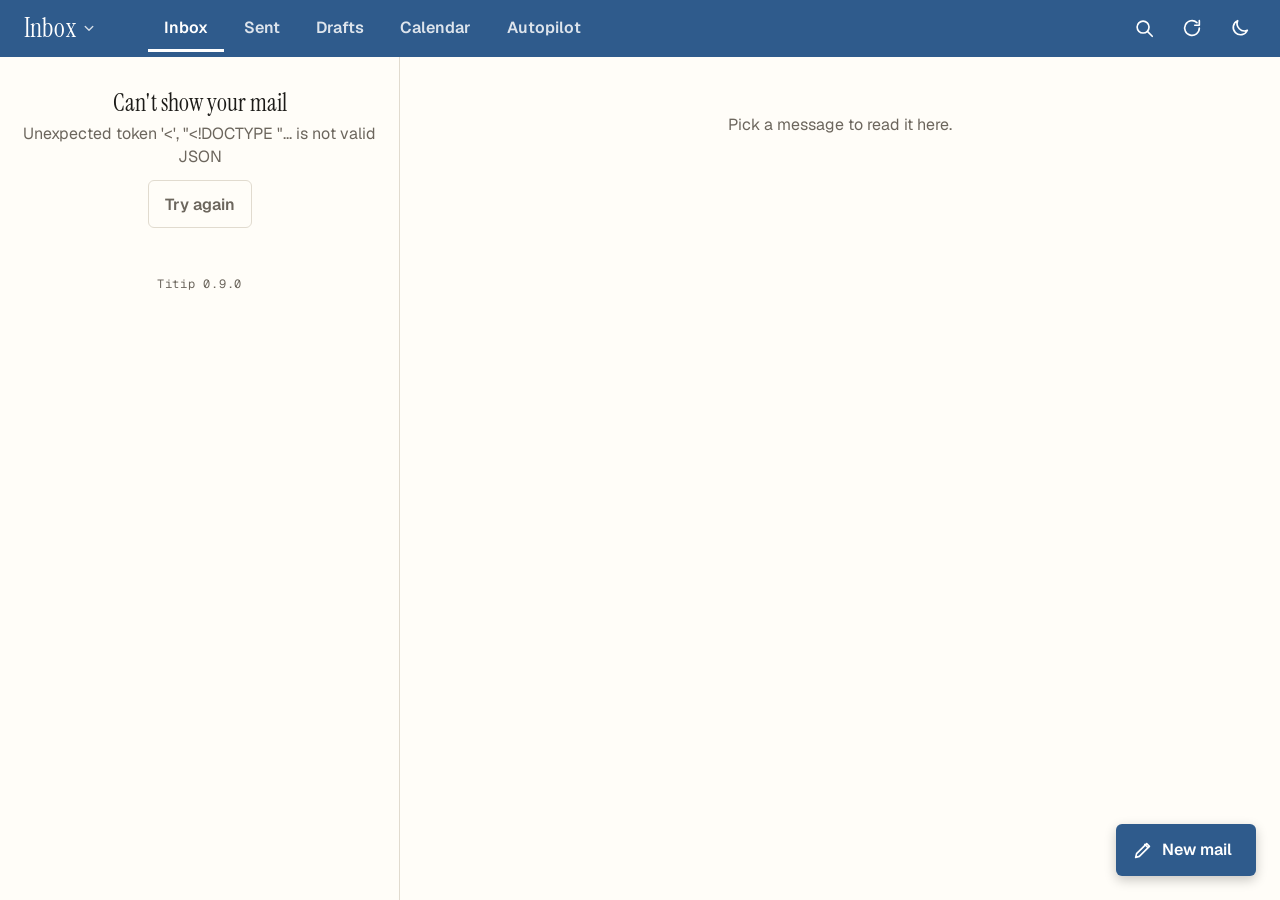
==== titip/web/index.html @ a0fd2ded "The rest of Outlook, and less at risk: own folders, move, flag, categories, read and unread, text se" ====
<!doctype html>
<html lang="en">
<head>
<meta charset="utf-8">
<meta name="viewport" content="width=device-width, initial-scale=1, viewport-fit=cover">
<title>Titip: your Outlook mail on your phone</title>
<meta name="description" content="Read, answer and write your Outlook mail from your phone. Your own PC serves it.">
<meta name="referrer" content="no-referrer">
<meta name="theme-color" content="#2f5b8c" media="(prefers-color-scheme: light)">
<meta name="theme-color" content="#201f1c" media="(prefers-color-scheme: dark)">
<meta name="apple-mobile-web-app-title" content="Titip">
<link rel="apple-touch-icon" href="icon-192.png">
<link rel="icon" href="icon.svg" type="image/svg+xml">
<link rel="manifest" href="manifest.webmanifest">
<link rel="stylesheet" href="styles.css">
</head>
<body class="mail">
<header class="bar">
  <span id="me" hidden></span>
  <h1 class="brand">
    <button type="button" id="folderPick" aria-expanded="false" aria-controls="folderMenu">
      <span id="folderName">Inbox</span><span class="sr">. Show all folders</span>
      <svg viewBox="0 0 24 24" aria-hidden="true"><path d="M7 10l5 5 5-5"/></svg>
    </button>
  </h1>
  <nav class="tabs" aria-label="Folders">
    <a href="#/inbox" data-folder="inbox">Inbox</a>
    <a href="#/sent" data-folder="sent">Sent</a>
    <a href="#/drafts" data-folder="drafts">Drafts<span class="count" id="draftCount" hidden></span></a>
    <a href="#/calendar" data-folder="calendar">Calendar</a>
    <a href="auto.html">Autopilot</a>
  </nav>
  <div class="tools">
    <button class="icon" id="searchToggle" type="button" aria-label="Search mail" aria-expanded="false" aria-controls="searchBox">
      <svg viewBox="0 0 24 24" aria-hidden="true"><circle cx="11" cy="11" r="6.5"/><path d="M16 16l5 5"/></svg>
    </button>
    <button class="icon" id="refresh" type="button" aria-label="Check for new mail">
      <svg viewBox="0 0 24 24" aria-hidden="true"><path d="M20 12a8 8 0 1 1-2.6-5.9"/><path d="M20 4v5h-5"/></svg>
    </button>
    <button class="icon" id="theme" type="button" aria-label="Switch between light and dark">
      <svg viewBox="0 0 24 24" aria-hidden="true"><path d="M20 14.5A8 8 0 0 1 9.5 4 8 8 0 1 0 20 14.5z"/></svg>
    </button>
  </div>
</header>

<nav class="folderMenu" id="folderMenu" aria-label="All folders" hidden>
  <a href="#/inbox" data-folder="inbox">Inbox</a>
  <a href="#/drafts" data-folder="drafts">Drafts</a>
  <a href="#/sent" data-folder="sent">Sent</a>
  <a href="#/outbox" data-folder="outbox">Outbox<span class="count" id="outboxCount" hidden></span></a>
  <a href="#/deleted" data-folder="deleted">Deleted</a>
  <a href="#/junk" data-folder="junk">Junk</a>
  <a href="#/calendar" data-folder="calendar">Calendar</a>
  <p class="menuNote" id="ownNote" hidden></p>
  <div id="ownFolders"></div>
</nav>

<form class="search" id="searchBox" role="search" hidden>
  <label class="sr" for="q">Search this folder by subject or person</label>
  <input id="q" type="search" placeholder="Search subject or person" autocomplete="off" enterkeyhint="search">
  <label class="tick" for="deep"><input id="deep" type="checkbox"> Also look in the text of the mail (slower)</label>
</form>

<p class="demo" id="demoNote" hidden>Demo with invented mail. Nothing is sent.</p>
<p class="demo" id="savedNote" role="status" hidden></p>
<p class="demo" id="outboxNote" hidden><span id="outboxText"></span> <a href="#/outbox">Show the Outbox</a></p>

<main class="panes">
  <section class="list" aria-label="Messages">
    <div class="state" id="state" role="status"></div>
    <ul id="rows"></ul>
    <button class="more" id="more" type="button" hidden>Show older mail</button>
    <p class="build" id="build"></p>
  </section>

  <article class="reader" id="reader" aria-live="polite">
    <p class="hint" id="readerHint">Pick a message to read it here.</p>
    <div id="letter" hidden>
      <div class="readerTop">
        <button class="back" id="back" type="button">
          <svg viewBox="0 0 24 24" aria-hidden="true"><path d="M15 5l-7 7 7 7"/></svg><span id="backLabel">Inbox</span>
        </button>
        <span class="readerDo">
          <button class="link" id="moreToggle" type="button" aria-expanded="false" aria-controls="moreMenu" hidden>More</button>
          <button class="link danger" id="remove" type="button" hidden>Delete</button>
        </span>
      </div>
      <div class="folderMenu doMenu" id="moreMenu" hidden>
        <button type="button" id="doUnread">Mark as unread</button>
        <button type="button" id="doFlag">Flag</button>
        <button type="button" id="doMove">Move to a folder</button>
        <button type="button" id="doLabel">Categories</button>
      </div>
      <h2 id="subject"></h2>
      <div class="meta">
        <span id="face"></span>
        <dl>
          <div class="sender"><dt class="sr">From</dt><dd><strong id="from"></strong> <span id="fromAddress"></span></dd></div>
          <div id="toRow"><dt id="toLabel">To:</dt><dd id="to"></dd></div>
          <div id="ccRow"><dt id="ccRowLabel">Cc:</dt><dd id="cc"></dd></div>
          <div id="bccRow" hidden><dt>Bcc:</dt><dd id="bcc"></dd></div>
          <div><dt class="sr">When</dt><dd id="when"></dd></div>
        </dl>
      </div>
      <p class="tags" id="tags" hidden></p>
      <section class="invite" id="invite" aria-label="Meeting" hidden>
        <p class="inviteWhen" id="inviteWhen"></p>
        <p class="inviteWhere" id="inviteWhere"></p>
        <p class="inviteSaid" id="inviteSaid"></p>
        <div class="answers" id="answers">
          <button type="button" data-answer="accept">Accept</button>
          <button type="button" data-answer="tentative">Tentative</button>
          <button type="button" data-answer="decline">Decline</button>
        </div>
      </section>
      <ul class="files" id="files" aria-label="Attachments"></ul>
      <div class="view" id="viewRow">
        <button class="link" id="viewToggle" type="button"></button>
      </div>
      <div class="body" id="body"></div>
      <div class="actions" id="actions">
        <button type="button" class="primary" data-mode="reply">Reply</button>
        <button type="button" data-mode="replyAll">Reply all</button>
        <button type="button" data-mode="forward">Forward</button>
      </div>
    </div>
  </article>
</main>

<button class="write" id="write" type="button">
  <svg viewBox="0 0 24 24" aria-hidden="true"><path d="M4 20l4-1 11-11-3-3L5 16z"/><path d="M14 6l3 3"/></svg>New mail
</button>

<section class="composer" id="composer" role="dialog" aria-labelledby="composeTitle" hidden>
  <form id="composeForm" novalidate>
    <div class="composeBar">
      <button type="button" class="link" id="discard">Cancel</button>
      <h2 id="composeTitle">New message</h2>
      <button type="submit" class="primary" id="send">Send</button>
    </div>
    <p class="note" id="replyNote" hidden></p>
    <p class="error" id="composeError" role="alert" hidden></p>
    <div class="field" id="toField"><label for="toInput">To</label>
      <div class="chips">
        <input id="toInput" type="text" inputmode="email" autocapitalize="off" autocomplete="off" autocorrect="off" spellcheck="false" aria-controls="people" aria-expanded="false" placeholder="Name or address" data-hint="Name or address">
      </div>
    </div>
    <div class="field" id="ccField"><label for="ccInput" id="ccLabel">Cc</label>
      <div class="chips">
        <input id="ccInput" type="text" inputmode="email" autocapitalize="off" autocomplete="off" autocorrect="off" spellcheck="false" aria-controls="people" aria-expanded="false">
      </div>
      <button type="button" class="link" id="bccToggle" aria-expanded="false" aria-controls="bccField">Bcc</button>
    </div>
    <div class="field" id="bccField" hidden><label for="bccInput">Bcc</label>
      <div class="chips">
        <input id="bccInput" type="text" inputmode="email" autocapitalize="off" autocomplete="off" autocorrect="off" spellcheck="false" aria-controls="people" aria-expanded="false">
      </div>
    </div>
    <ul class="people" id="people" aria-label="People that match" hidden></ul>
    <label class="field" id="subjectField"><span>Subject</span>
      <input id="subjectInput" type="text" maxlength="255" autocomplete="off" placeholder="Add a subject">
    </label>
    <label class="field grow"><span class="sr">Message</span>
      <textarea id="bodyInput" rows="8" placeholder="Write your message"></textarea>
    </label>
    <ul class="files attached" id="attached" aria-label="Attached files" hidden></ul>
    <input class="sr" id="fileInput" type="file" multiple tabindex="-1" aria-hidden="true">
    <div class="composeFoot">
      <button type="button" id="attach">
        <svg viewBox="0 0 24 24" aria-hidden="true"><path d="M20 11l-8.5 8.5a5 5 0 0 1-7-7L13 4a3.5 3.5 0 0 1 5 5l-8.5 8.5a2 2 0 0 1-3-3L14 7"/></svg>Attach a file
      </button>
      <button type="button" id="saveDraft">Save as draft</button>
      <button type="button" id="important" aria-pressed="false">High importance</button>
      <span class="footNote" id="footNote">Leaves from Outlook on your PC, from your own address.</span>
    </div>
  </form>
</section>

<section class="composer" id="planner" role="dialog" aria-labelledby="planTitle" hidden>
  <form id="planForm" novalidate>
    <div class="composeBar">
      <button type="button" class="link" id="planCancel">Cancel</button>
      <h2 id="planTitle">New entry</h2>
      <button type="submit" class="primary" id="planSave">Save</button>
    </div>
    <p class="note" id="planNote" hidden></p>
    <p class="error" id="planError" role="alert" hidden></p>
    <label class="field"><span>Title</span>
      <input id="planSubject" type="text" maxlength="255" autocomplete="off" placeholder="What it is">
    </label>
    <label class="field"><span>Day</span>
      <input id="planDay" type="date" required>
    </label>
    <div class="field hours2" id="planHours"><span>Time</span>
      <span class="pair">
        <label class="sr" for="planFrom">From</label><input id="planFrom" type="time" required>
        <span aria-hidden="true">to</span>
        <label class="sr" for="planTo">To</label><input id="planTo" type="time" required>
      </span>
    </div>
    <label class="tick" for="planAllDay"><input id="planAllDay" type="checkbox"> All day</label>
    <label class="field"><span>Where</span>
      <input id="planWhere" type="text" maxlength="255" autocomplete="off" placeholder="Room, address or link">
    </label>
    <div class="field" id="withField"><label for="withInput">With</label>
      <div class="chips">
        <input id="withInput" type="text" inputmode="email" autocapitalize="off" autocomplete="off" autocorrect="off" spellcheck="false" aria-controls="people" aria-expanded="false" placeholder="Nobody: an entry for yourself" data-hint="Nobody: an entry for yourself">
      </div>
    </div>
    <label class="field grow"><span class="sr">Notes</span>
      <textarea id="planNotes" rows="5" placeholder="Notes"></textarea>
    </label>
    <div class="composeFoot">
      <span class="footNote" id="planFoot">Goes into Outlook's calendar on your PC.</span>
    </div>
  </form>
</section>

<section class="picker" id="picker" role="dialog" aria-labelledby="pickerTitle" hidden>
  <div class="pickerBox">
    <div class="composeBar">
      <button type="button" class="link" id="pickerCancel">Cancel</button>
      <h2 id="pickerTitle"></h2>
      <button type="button" class="primary" id="pickerDone" hidden>Done</button>
    </div>
    <p class="note" id="pickerNote" hidden></p>
    <ul id="pickerList"></ul>
  </div>
</section>

<div class="toast" id="toast" role="status" aria-live="polite" hidden>
  <span id="toastText"></span>
  <button type="button" id="toastAction" hidden></button>
</div>

<script src="far.js"></script>
<script src="app.js"></script>
</body>
</html>
---- titip/web/styles.css ----
/* Titip: Outlook's layout in Cairn's hand. The blue bar, the round initials, the day groups, the folders
   at the thumb and the New mail button are Outlook's; the paper, the ink, the hairlines, the three typefaces
   and the one orange signal are Cairn's. Tokens first; components use only tokens. See design.md. */
@font-face { font-family: "Instrument Serif"; src: url("instrument-serif.woff2") format("woff2"); font-weight: 400; font-style: normal; font-display: swap; }
@font-face { font-family: "Geist"; src: url("geist.woff2") format("woff2"); font-weight: 100 900; font-style: normal; font-display: swap; }
@font-face { font-family: "Geist Mono"; src: url("geist-mono.woff2") format("woff2"); font-weight: 400 600; font-style: normal; font-display: swap; }
:root {
  --ground: #f4f1ea;        /* paper: day labels, the search strip, the pages of words */
  --paper: #fffdf8;         /* the list and the letter */
  --card: #fffdf8;          /* buttons, fields */
  --ink: #1b1a17;
  --ink-2: #4a463e;
  --muted: #6c665d;
  --line: #e1dbcf;
  --line-strong: #cbc3b3;
  --accent: #2f5b8c;        /* filled buttons: Outlook's blue, in Cairn's ink */
  --on-accent: #ffffff;
  --link: #2f5b8c;          /* blue text: links, the buttons made of words */
  --head: #2f5b8c;          /* the bar at the top */
  --head-line: #2f5b8c;
  --on-head: #ffffff;
  --signal: #d9481f;        /* trail orange, the one signal: unread, where you are, where you type */
  --signal-ink: #a8340f;    /* the same, dark enough to read as text */
  --signal-soft: #f8e3d9;
  --stamp: #b3261e;         /* errors, [Draft] */
  --good: #2e7566;          /* on, answered */
  --wash: #f4f1ea;          /* pressed rows */
  --pick: #dfe7f1;          /* the row that is open, the people a mail goes to */
  --toast: #1b1a17;
  --s1: 4px; --s2: 8px; --s3: 12px; --s4: 16px; --s5: 24px; --s6: 32px;
  --tap: 48px;
  --radius: 6px;
  --ui: "Geist", "Segoe UI", system-ui, -apple-system, Roboto, "Helvetica Neue", Arial, sans-serif;
  --serif: "Instrument Serif", Georgia, "Times New Roman", serif;
  --mono: "Geist Mono", ui-monospace, "SF Mono", Consolas, monospace;
  color-scheme: light;
}
:root[data-theme="dark"] {
  --ground: #151412;
  --paper: #1c1b18;
  --card: #201f1c;
  --ink: #efebe3;
  --ink-2: #c8c2b6;
  --muted: #968f83;
  --line: #2e2c28;
  --line-strong: #403d37;
  --accent: #86aee0;
  --on-accent: #151412;
  --link: #86aee0;
  --head: #201f1c;
  --head-line: #2e2c28;
  --on-head: #efebe3;
  --signal: #f0764d;
  --signal-ink: #f0764d;
  --signal-soft: #3a2118;
  --stamp: #f2867d;
  --good: #6fc2ad;
  --wash: #23221f;
  --pick: #1d2836;
  --toast: #403d37;
  color-scheme: dark;
}

* { box-sizing: border-box; }
[hidden] { display: none !important; }
html { -webkit-text-size-adjust: 100%; }
body {
  margin: 0;
  background: var(--ground);
  color: var(--ink);
  font: 16px/1.45 var(--ui);
  min-height: 100dvh;
  overflow-wrap: anywhere;
}
h1, h2, p, ul, dl, dd { margin: 0; padding: 0; }
ul { list-style: none; }
button, input, textarea { font: inherit; color: inherit; }
button { cursor: pointer; }
body.mail { background: var(--paper); }
:focus-visible { outline: 2px solid var(--signal); outline-offset: 2px; }
/* small facts in the notebook's hand: dates, counts, the names of fields */
.day, .row .time, .hours, .count, .build, .field > span, .field > label, .entry time, .choice legend, .files small { font-family: var(--mono); }
.bar :focus-visible { outline-color: var(--on-head); }
.sr { position: absolute; width: 1px; height: 1px; overflow: hidden; clip-path: inset(50%); white-space: nowrap; }

/* ---------- round initials */
.face {
  flex: none; width: 40px; height: 40px; border-radius: 50%;
  display: grid; place-items: center;
  font-size: 15px; font-weight: 600; line-height: 1; white-space: nowrap; overflow: hidden;
}
.face.c0 { background: #f8e3d9; color: #a8340f; }
.face.c1 { background: #f4e8cf; color: #8d5d11; }
.face.c2 { background: #e8ead6; color: #56631c; }
.face.c3 { background: #dcece6; color: #2c7062; }
.face.c4 { background: #dcebef; color: #236f84; }
.face.c5 { background: #dfe7f1; color: #2f5b8c; }
.face.c6 { background: #e0e6ec; color: #465769; }
.face.c7 { background: #e9e6de; color: #67665f; }
:root[data-theme="dark"] .face.c0 { background: #3a2118; color: #f0764d; }
:root[data-theme="dark"] .face.c1 { background: #33281a; color: #e2a94d; }
:root[data-theme="dark"] .face.c2 { background: #262a17; color: #bcc777; }
:root[data-theme="dark"] .face.c3 { background: #18302a; color: #6fc2ad; }
:root[data-theme="dark"] .face.c4 { background: #16292e; color: #6cc4d8; }
:root[data-theme="dark"] .face.c5 { background: #1d2836; color: #86aee0; }
:root[data-theme="dark"] .face.c6 { background: #1d252e; color: #a3b6ca; }
:root[data-theme="dark"] .face.c7 { background: #282723; color: #b0aca2; }
.face.big { width: 44px; height: 44px; font-size: 16px; }
.bar .face.me { width: 32px; height: 32px; font-size: 13px; background: var(--on-head); color: var(--head); }

/* ---------- top bar */
.bar {
  position: sticky; top: 0; z-index: 5;
  display: flex; align-items: center; gap: var(--s3);
  padding: var(--s1) var(--s2) var(--s1) var(--s4);
  padding-top: max(var(--s1), env(safe-area-inset-top));
  background: var(--head); color: var(--on-head); border-bottom: 1px solid var(--head-line);
}
.brand {
  display: flex; align-items: center; gap: var(--s2); min-height: var(--tap);
  font: 400 26px/1.1 var(--serif); letter-spacing: 0.005em; white-space: nowrap;
}
.brand img { display: block; border-radius: 6px; }
/* the folder's name opens the list of every folder */
.brand button {
  display: inline-flex; align-items: center; gap: var(--s1); min-height: var(--tap); padding: 0;
  background: none; border: 0; color: inherit; font: inherit; letter-spacing: inherit;
}
.brand button svg { width: 18px; height: 18px; opacity: 0.8; }
.brand button[aria-expanded="true"] svg { transform: rotate(180deg); }
.folderMenu {
  position: fixed; top: calc(var(--tap) + 9px + env(safe-area-inset-top)); left: var(--s2); z-index: 6;
  min-width: 232px; max-height: calc(100dvh - 140px); overflow: auto; padding: var(--s1) 0;
  background: var(--paper); border: 1px solid var(--line-strong); border-radius: var(--radius);
  box-shadow: 0 6px 16px rgb(0 0 0 / 0.16);
}
.folderMenu a {
  position: relative; display: flex; align-items: center; justify-content: space-between; gap: var(--s3);
  min-height: var(--tap); padding: 0 var(--s4); color: var(--ink); text-decoration: none;
}
.folderMenu a:hover { background: var(--wash); }
.folderMenu a[aria-current="page"] { font-weight: 600; }
.menuNote { padding: var(--s3) var(--s4) var(--s1); border-top: 1px solid var(--line); margin-top: var(--s1); color: var(--muted); font: 500 12px/1.5 var(--mono); letter-spacing: 0.06em; text-transform: uppercase; }
.ownName { min-width: 0; display: flex; flex-direction: column; overflow-wrap: anywhere; }
.ownName small { color: var(--muted); font-size: 13px; }
/* what can be done with the message that is open: the same kind of list, at the other edge */
.doMenu { position: absolute; top: auto; left: auto; right: var(--s4); margin-top: calc(-1 * var(--s1)); }
.doMenu button {
  display: flex; align-items: center; width: 100%; min-height: var(--tap); padding: 0 var(--s4);
  background: none; border: 0; text-align: left;
}
.doMenu button:hover { background: var(--wash); }
.tick { display: flex; align-items: center; gap: var(--s2); min-height: 44px; color: var(--ink-2); font-size: 14px; }
.tick input { flex: none; width: 20px; height: 20px; margin: 0; accent-color: var(--accent); }
.folderMenu a[aria-current="page"]::before { content: ""; position: absolute; left: 0; top: 10px; bottom: 10px; width: 3px; background: var(--signal); }
.tools { margin-left: auto; display: flex; }
.icon {
  width: var(--tap); height: var(--tap);
  display: grid; place-items: center;
  background: none; border: 0; border-radius: 50%; color: inherit;
}
.icon:hover, .icon[aria-expanded="true"] { background: rgb(255 255 255 / 0.16); }
svg { width: 22px; height: 22px; fill: none; stroke: currentColor; stroke-width: 1.8; stroke-linecap: round; stroke-linejoin: round; }
.icon.busy svg { animation: turn 0.9s linear infinite; }
@keyframes turn { to { transform: rotate(360deg); } }

.tabs { display: flex; gap: var(--s1); }
.tabs a {
  position: relative;
  min-height: var(--tap); padding: 0 var(--s4);
  display: inline-flex; align-items: center; gap: var(--s2);
  color: var(--muted); text-decoration: none; font-weight: 600;
}
.tabs a::before {
  content: ""; flex: none; width: 24px; height: 24px; background: currentColor;
  -webkit-mask: var(--glyph) center / contain no-repeat; mask: var(--glyph) center / contain no-repeat;
}
.tabs a[data-folder="inbox"] { --glyph: url("data:image/svg+xml,%3Csvg xmlns='http://www.w3.org/2000/svg' viewBox='0 0 24 24' fill='none' stroke='black' stroke-width='1.8' stroke-linecap='round' stroke-linejoin='round'%3E%3Cpath d='M3 13l3-8h12l3 8v6H3z'/%3E%3Cpath d='M3 13h5l1 3h6l1-3h5'/%3E%3C/svg%3E"); }
.tabs a[data-folder="sent"] { --glyph: url("data:image/svg+xml,%3Csvg xmlns='http://www.w3.org/2000/svg' viewBox='0 0 24 24' fill='none' stroke='black' stroke-width='1.8' stroke-linecap='round' stroke-linejoin='round'%3E%3Cpath d='M21 3L3 10.5l7 2.5 2.5 7z'/%3E%3Cpath d='M10 13L21 3'/%3E%3C/svg%3E"); }
.tabs a[data-folder="drafts"] { --glyph: url("data:image/svg+xml,%3Csvg xmlns='http://www.w3.org/2000/svg' viewBox='0 0 24 24' fill='none' stroke='black' stroke-width='1.8' stroke-linecap='round' stroke-linejoin='round'%3E%3Cpath d='M4 20l4-1 11-11-3-3L5 16z'/%3E%3Cpath d='M14 6l3 3'/%3E%3C/svg%3E"); }
.tabs a[data-folder="calendar"] { --glyph: url("data:image/svg+xml,%3Csvg xmlns='http://www.w3.org/2000/svg' viewBox='0 0 24 24' fill='none' stroke='black' stroke-width='1.8' stroke-linecap='round' stroke-linejoin='round'%3E%3Cpath d='M4 6h16v14H4z'/%3E%3Cpath d='M4 10h16M8 3v4M16 3v4'/%3E%3C/svg%3E"); }
.tabs a[href="auto.html"] { --glyph: url("data:image/svg+xml,%3Csvg xmlns='http://www.w3.org/2000/svg' viewBox='0 0 24 24' fill='none' stroke='black' stroke-width='1.8' stroke-linecap='round' stroke-linejoin='round'%3E%3Cpath d='M13 3L5 13h6l-1 8 8-10h-6z'/%3E%3C/svg%3E"); }
.tabs a[href="./"] { --glyph: url("data:image/svg+xml,%3Csvg xmlns='http://www.w3.org/2000/svg' viewBox='0 0 24 24' fill='none' stroke='black' stroke-width='1.8' stroke-linecap='round' stroke-linejoin='round'%3E%3Cpath d='M3 6h18v12H3z'/%3E%3Cpath d='M3 7l9 7 9-7'/%3E%3C/svg%3E"); }
.tabs a[aria-current="page"] { color: var(--ink); }
.count {
  min-width: 20px; padding: 0 5px; border-radius: 4px;
  background: var(--signal-soft); color: var(--signal-ink); font-size: 12px; font-weight: 600; line-height: 18px; text-align: center;
}

.search { padding: var(--s2) var(--s4); border-bottom: 1px solid var(--line); background: var(--ground); }
.search input[type="search"] {
  width: 100%; min-height: var(--tap); padding: var(--s2) var(--s3);
  background: var(--paper); border: 1px solid var(--line-strong); border-radius: var(--radius);
}
.search input::placeholder, .field input::placeholder, .field textarea::placeholder { color: var(--muted); opacity: 1; }
.demo {
  padding: var(--s2) var(--s4); font-size: 13px; color: var(--ink-2);
  background: var(--ground); border-bottom: 1px solid var(--line);
}
.demo a { color: var(--link); font-weight: 600; white-space: nowrap; }
#outboxNote { display: flex; align-items: center; justify-content: space-between; gap: var(--s3); padding-top: 0; padding-bottom: 0; }
#outboxNote a { flex: none; display: inline-flex; align-items: center; min-height: 44px; }

/* ---------- list */
.panes { display: block; }
.state { padding: var(--s6) var(--s4); color: var(--muted); text-align: center; }
.state:empty { display: none; }
.state strong { display: block; color: var(--ink); font: 400 24px/1.2 var(--serif); margin-bottom: var(--s1); }
.state button, .more, .composeFoot button, .actions button {
  min-height: var(--tap); padding: 0 var(--s4);
  background: var(--card); border: 1px solid var(--line); border-radius: var(--radius); font-weight: 600;
}
.state button { margin-top: var(--s3); }
.more { display: block; margin: var(--s4) auto var(--s6); color: var(--link); }
.build { margin: var(--s4) 0 var(--s6); color: var(--muted); font-size: 12px; letter-spacing: 0.06em; text-align: center; }

.day {
  padding: var(--s3) var(--s4) 6px; background: var(--ground); border-bottom: 1px solid var(--line);
  color: var(--muted); font-size: 12px; font-weight: 500; letter-spacing: 0.06em; text-transform: uppercase;
}
.row {
  position: relative;
  display: grid; grid-template-columns: 40px minmax(0, 1fr) auto; column-gap: var(--s3);
  width: 100%; padding: 10px var(--s4);
  text-align: left; background: none; border: 0; border-bottom: 1px solid var(--line);
}
.row:hover { background: var(--wash); }
.row[aria-current="true"] { background: var(--pick); }
.row[aria-current="true"] .preview, .row[aria-current="true"] .time { color: var(--ink-2); }
.row .face { grid-row: 1 / span 3; align-self: start; margin-top: 2px; }
.row .who { white-space: nowrap; overflow: hidden; text-overflow: ellipsis; }
.row .tagDraft { color: var(--stamp); }
.row .time { color: var(--muted); font-size: 12px; line-height: 23px; letter-spacing: 0.02em; white-space: nowrap; font-variant-numeric: tabular-nums; }
.row .subject { grid-column: 2 / span 2; font-size: 15px; white-space: nowrap; overflow: hidden; text-overflow: ellipsis; }
.row .preview {
  grid-column: 2 / span 2; color: var(--muted); font-size: 14px;
  display: -webkit-box; -webkit-line-clamp: 2; -webkit-box-orient: vertical; overflow: hidden;
}
.row .clip { width: 14px; height: 14px; margin-right: 4px; vertical-align: -2px; }
.row .flag { color: var(--signal-ink); }
.row .bang { color: var(--stamp); font-weight: 700; }
/* unread, where Outlook marks it, in the one signal colour: an orange edge, a bold name and subject, an orange time */
.row.unread::before { content: ""; position: absolute; left: 0; top: 0; bottom: 0; width: 3px; background: var(--signal); }
.row.unread .who { font-weight: 700; }
.row.unread .subject { font-weight: 600; }
.row.unread .time, .row[aria-current="true"].unread .time { color: var(--signal-ink); font-weight: 500; }
/* the calendar: the hours where a mail has its sender's initials, the answer where it has its time */
.row.event { grid-template-columns: 64px minmax(0, 1fr) auto; }
.hours { grid-row: 1 / span 2; display: flex; flex-direction: column; font-size: 12px; line-height: 23px; letter-spacing: 0.02em; white-space: nowrap; font-variant-numeric: tabular-nums; }
.hours .until { color: var(--muted); line-height: 20px; }
.row.event .who { white-space: normal; display: -webkit-box; -webkit-line-clamp: 2; -webkit-box-orient: vertical; overflow: hidden; }
.row.event .preview { -webkit-line-clamp: 1; }
.row.event.off .who { color: var(--muted); text-decoration: line-through; }
.skeleton { padding: var(--s3) var(--s4); border-bottom: 1px solid var(--line); }
.skeleton i { display: block; height: 12px; margin: 6px 0; border-radius: 6px; background: var(--wash); }
.skeleton i:first-child { width: 38%; } .skeleton i:nth-child(2) { width: 72%; } .skeleton i:last-child { width: 90%; }

/* ---------- reader */
.reader { display: none; padding: var(--s1) var(--s4) calc(var(--tap) + var(--s6)); background: var(--paper); }
.hint, .wait { color: var(--muted); padding: var(--s6) 0; text-align: center; }
.peek { padding-top: var(--s4); overflow-wrap: anywhere; }
.peek + .wait { padding-top: var(--s4); }
#letter.opening .meta, #letter.opening .files, #letter.opening .view, #letter.opening .actions,
#letter.opening .invite, #letter.opening #remove { display: none; }
.back, .link {
  min-height: var(--tap); padding: 0 var(--s2) 0 0;
  display: inline-flex; align-items: center; gap: var(--s1);
  background: none; border: 0; color: var(--link); font-weight: 600;
}
.readerTop { display: flex; align-items: center; justify-content: space-between; gap: var(--s3); min-height: var(--tap); }
.readerDo { margin-left: auto; display: flex; gap: var(--s4); }
.readerDo .link { padding: 0; }
.link.danger { color: var(--stamp); }
.reader { position: relative; }
.tags { padding: var(--s2) 0; border-bottom: 1px solid var(--line); color: var(--ink-2); font: 500 12px/1.6 var(--mono); letter-spacing: 0.02em; }
.reader h2 { font: 400 28px/1.15 var(--serif); margin: var(--s1) 0 var(--s3); }
/* a meeting: when, where, what you answered, and the three answers */
.invite { padding: var(--s3) 0; border-bottom: 1px solid var(--line); }
.inviteWhen { font-weight: 600; }
.inviteWhere, .inviteSaid { color: var(--muted); font-size: 14px; }
.answers { display: flex; gap: var(--s2); margin-top: var(--s3); }
.answers button {
  flex: 1 1 0; min-width: 0; min-height: var(--tap); padding: 0 var(--s2);
  background: var(--card); border: 1px solid var(--line); border-radius: var(--radius); font-weight: 600;
}
.answers button[aria-pressed="true"] { background: var(--pick); border-color: var(--line-strong); }
#when { font: 12px/1.6 var(--mono); letter-spacing: 0.02em; }
.meta {
  display: grid; grid-template-columns: 44px minmax(0, 1fr); column-gap: var(--s3); align-items: start;
  padding-bottom: var(--s3); border-bottom: 1px solid var(--line); font-size: 14px;
}
.meta dl div { display: flex; gap: 6px; }
.meta dt { flex: none; color: var(--muted); }
.meta dd { min-width: 0; color: var(--muted); }
.meta .sender dd { color: var(--ink); font-size: 16px; }
.meta .sender span { color: var(--muted); font-size: 13px; }
.files { display: flex; flex-wrap: wrap; gap: var(--s2); margin-top: var(--s3); }
.files a {
  min-height: var(--tap); padding: 0 var(--s3); max-width: 100%;
  display: inline-flex; align-items: center; gap: var(--s2);
  background: var(--card); border: 1px solid var(--line); border-radius: var(--radius);
  color: var(--ink); text-decoration: none; font-size: 14px;
}
.files small { color: var(--muted); font-size: 13px; white-space: nowrap; }
/* files that go along with a mail being written: a tap takes one out */
.attached { margin: 0 0 var(--s2); }
.attached li { max-width: 100%; }
.fileChip {
  min-height: 44px; padding: 0 var(--s3); max-width: 100%;
  display: inline-flex; align-items: center; gap: var(--s2);
  background: var(--card); border: 1px solid var(--line); border-radius: var(--radius); font-size: 14px;
}
.fileChip .clip { flex: none; width: 16px; height: 16px; color: var(--muted); }
.fileName { min-width: 0; white-space: nowrap; overflow: hidden; text-overflow: ellipsis; }
.view { display: flex; justify-content: flex-end; }
.view .link { font-size: 14px; }
.body { margin-top: var(--s2); }
.body pre {
  margin: 0; white-space: pre-wrap; font: 16px/1.5 var(--ui); max-width: 72ch;
}
.body iframe { display: block; width: 100%; min-height: 200px; border: 1px solid var(--line); border-radius: var(--radius); background: #fff; }
.actions {
  position: fixed; left: 0; right: 0; bottom: 0; z-index: 4;
  display: flex; gap: var(--s2); padding: var(--s2) var(--s4);
  padding-bottom: max(var(--s2), env(safe-area-inset-bottom));
  background: var(--paper); border-top: 1px solid var(--line);
}
.actions button { flex: 1; padding: 0 var(--s2); display: inline-flex; align-items: center; justify-content: center; gap: 6px; }
.actions button[data-mode]::before {
  content: ""; flex: none; width: 18px; height: 18px; background: currentColor;
  -webkit-mask: var(--glyph) center / contain no-repeat; mask: var(--glyph) center / contain no-repeat;
}
.actions button[data-mode="reply"] { --glyph: url("data:image/svg+xml,%3Csvg xmlns='http://www.w3.org/2000/svg' viewBox='0 0 24 24' fill='none' stroke='black' stroke-width='1.8' stroke-linecap='round' stroke-linejoin='round'%3E%3Cpath d='M9 6l-5 5 5 5'/%3E%3Cpath d='M4 11h9a7 7 0 0 1 7 7'/%3E%3C/svg%3E"); }
.actions button[data-mode="replyAll"] { --glyph: url("data:image/svg+xml,%3Csvg xmlns='http://www.w3.org/2000/svg' viewBox='0 0 24 24' fill='none' stroke='black' stroke-width='1.8' stroke-linecap='round' stroke-linejoin='round'%3E%3Cpath d='M7 6l-5 5 5 5'/%3E%3Cpath d='M12 6l-5 5 5 5'/%3E%3Cpath d='M7 11h7a7 7 0 0 1 7 7'/%3E%3C/svg%3E"); }
.actions button[data-mode="forward"] { --glyph: url("data:image/svg+xml,%3Csvg xmlns='http://www.w3.org/2000/svg' viewBox='0 0 24 24' fill='none' stroke='black' stroke-width='1.8' stroke-linecap='round' stroke-linejoin='round'%3E%3Cpath d='M15 6l5 5-5 5'/%3E%3Cpath d='M20 11h-9a7 7 0 0 0-7 7'/%3E%3C/svg%3E"); }
.actions button[data-mode="draft"] { --glyph: url("data:image/svg+xml,%3Csvg xmlns='http://www.w3.org/2000/svg' viewBox='0 0 24 24' fill='none' stroke='black' stroke-width='1.8' stroke-linecap='round' stroke-linejoin='round'%3E%3Cpath d='M4 20l4-1 11-11-3-3L5 16z'/%3E%3Cpath d='M14 6l3 3'/%3E%3C/svg%3E"); }
.primary, .actions .primary { background: var(--accent); border-color: var(--accent); color: var(--on-accent); }
button:disabled { opacity: 0.55; cursor: default; }

/* ---------- new mail button + composer */
.write {
  position: fixed; right: var(--s4); bottom: calc(var(--tap) + var(--s5) + env(safe-area-inset-bottom)); z-index: 4;
  min-height: 52px; padding: 0 var(--s5) 0 var(--s4);
  display: inline-flex; align-items: center; gap: var(--s2);
  background: var(--accent); color: var(--on-accent); border: 0; border-radius: var(--radius); font-weight: 600;
  box-shadow: 0 4px 12px rgb(0 0 0 / 0.22);
}
.composer {
  position: fixed; inset: 0; z-index: 10; background: var(--paper);
  display: flex; flex-direction: column; overflow: auto;
  padding-top: env(safe-area-inset-top);
}
.stripe { flex: none; height: 6px; background: var(--head); }
.composer form { flex: 1; display: flex; flex-direction: column; padding: var(--s1) var(--s4) var(--s4); }
.composeBar { display: flex; align-items: center; gap: var(--s3); padding-bottom: var(--s1); border-bottom: 1px solid var(--line); }
.composeBar h2 { flex: 1; font: 400 22px/1.2 var(--serif); text-align: center; }
.composeBar .primary { min-height: 44px; padding: 0 var(--s5); border: 0; border-radius: var(--radius); font-weight: 600; }
.field { display: grid; grid-template-columns: 64px minmax(0, 1fr); align-items: center; border-bottom: 1px solid var(--line); }
.field > span, .field > label { color: var(--muted); font-size: 12px; font-weight: 500; letter-spacing: 0.06em; text-transform: uppercase; }
.field input, .field textarea {
  width: 100%; min-height: var(--tap); padding: var(--s2) 0;
  background: none; border: 0; border-radius: 0;
}
.field input:focus-visible, .field textarea:focus-visible { outline: none; }   /* the line under the field turns orange instead */
.field:focus-within { border-bottom-color: var(--signal); box-shadow: 0 1px 0 var(--signal); }
.field.grow { flex: 1; grid-template-columns: minmax(0, 1fr); align-items: stretch; border-bottom: 0; box-shadow: none; }
.field textarea { height: 100%; min-height: 180px; resize: none; padding-top: var(--s3); font: 16px/1.5 var(--ui); }
.note, .composer .error { padding: var(--s2) 0; }
.note { font-size: 14px; color: var(--muted); }
.error { font-size: 14px; color: var(--stamp); font-weight: 600; }
#ccField { grid-template-columns: 64px minmax(0, 1fr) auto; }
#bccToggle { min-height: 44px; padding: 0 0 0 var(--s3); font-size: 14px; }
.composeFoot { display: flex; align-items: center; gap: var(--s2) var(--s3); flex-wrap: wrap; padding-top: var(--s2); }
.composeFoot button { display: inline-flex; align-items: center; gap: 6px; }
.composeFoot button svg { width: 18px; height: 18px; }
.composeFoot button[aria-pressed="true"] { background: var(--pick); border-color: var(--line-strong); color: var(--stamp); }
/* a calendar entry is written on the same sheet as a mail */
.hours2 .pair { display: flex; align-items: center; gap: var(--s3); color: var(--muted); }
.hours2 .pair input { width: auto; flex: 0 1 auto; }
.field input[type="date"], .field input[type="time"] { font-variant-numeric: tabular-nums; }
#planner .tick { border-bottom: 1px solid var(--line); }
/* a list to pick from: folders to move a mail to, categories to tick */
.picker { position: fixed; inset: 0; z-index: 12; display: flex; align-items: flex-end; justify-content: center; background: rgb(0 0 0 / 0.32); }
.pickerBox {
  width: 100%; max-width: 520px; max-height: 80dvh; overflow: auto; padding: var(--s1) var(--s4) max(var(--s4), env(safe-area-inset-bottom));
  background: var(--paper); border-radius: var(--radius) var(--radius) 0 0; box-shadow: 0 -6px 20px rgb(0 0 0 / 0.2);
}
.pickOne {
  display: flex; align-items: center; justify-content: space-between; gap: var(--s3); width: 100%; min-height: 52px; padding: 6px 0;
  background: none; border: 0; border-bottom: 1px solid var(--line); text-align: left;
}
.tickBox { flex: none; width: 22px; height: 22px; border: 1.5px solid var(--line-strong); border-radius: 4px; }
.pickOne[aria-checked="true"] .tickBox { background: var(--accent); border-color: var(--accent); box-shadow: inset 0 0 0 3px var(--paper); }
.footNote { color: var(--muted); font-size: 13px; }

/* ---------- the people a mail goes to: one rounded name each, the way Outlook shows them */
.chips { display: flex; flex-wrap: wrap; align-items: center; column-gap: 6px; min-width: 0; cursor: text; }
.chips input { flex: 1 1 96px; width: auto; min-width: 96px; }
/* not being typed in: the empty box must not take a line of its own under the names */
.field:not(:focus-within) .chip ~ input { flex-basis: 24px; min-width: 24px; }
.chip {
  position: relative; display: inline-flex; align-items: center; gap: 6px; max-width: 100%;
  min-height: 32px; margin: 6px 0; padding: 0 10px 0 12px;
  background: var(--pick); color: var(--ink); border: 0; border-radius: var(--radius); font-size: 14px;
}
.chip::before { content: ""; position: absolute; inset: -6px 0; }   /* 44 px to tap, 32 px to look at */
.chip.asName { background: var(--ground); box-shadow: inset 0 0 0 1px var(--line-strong); }   /* typed, not picked: Outlook looks the name up when it sends */
.chipName { white-space: nowrap; overflow: hidden; text-overflow: ellipsis; }
.chipX { color: var(--muted); font-size: 16px; line-height: 1; }

/* ---------- names that match what is typed in To or Cc */
.peopleNote { padding: var(--s2) var(--s4) var(--s1); color: var(--muted); font-size: 13px; }
.people { margin: 0 calc(-1 * var(--s4)); background: var(--paper); border-bottom: 1px solid var(--line); box-shadow: 0 6px 12px rgb(0 0 0 / 0.08); }
.person {
  display: grid; grid-template-columns: 36px minmax(0, 1fr); column-gap: var(--s3); align-items: center;
  width: 100%; min-height: 56px; padding: 6px var(--s4);
  text-align: left; background: none; border: 0;
}
.person .face { grid-row: 1 / span 2; width: 36px; height: 36px; font-size: 13px; }
.personName { align-self: end; font-size: 15px; font-weight: 600; white-space: nowrap; overflow: hidden; text-overflow: ellipsis; }
.personAddress { align-self: start; color: var(--muted); font-size: 13px; white-space: nowrap; overflow: hidden; text-overflow: ellipsis; }
.person.on, .person:hover { background: var(--pick); }

/* ---------- toast */
.toast {
  position: fixed; left: var(--s4); right: var(--s4); bottom: calc(var(--tap) + var(--s5) + 52px + var(--s3) + env(safe-area-inset-bottom)); z-index: 20;
  display: flex; align-items: center; justify-content: space-between; gap: var(--s3);
  min-height: 52px; padding: var(--s1) var(--s2) var(--s1) var(--s4);
  background: var(--toast); color: #fffdf8; border-radius: var(--radius);
  box-shadow: 0 4px 12px rgb(0 0 0 / 0.22);
}
.toast button { min-height: 44px; padding: 0 var(--s4); background: none; border: 0; color: #86aee0; font-weight: 700; }

/* ---------- phone: folders at the thumb with their pictures, one pane at a time */
@media (max-width: 859px) {
  .tabs {
    position: fixed; left: 0; right: 0; bottom: 0; z-index: 3;
    justify-content: space-around; gap: 0;
    background: var(--paper); border-top: 1px solid var(--line);
    padding-bottom: env(safe-area-inset-bottom);
  }
  .tabs a {
    flex: 1 1 0; min-width: 0; padding: 0 2px; gap: 2px; white-space: nowrap;  /* five names on one line each, down to 320 px */
    flex-direction: column; justify-content: center; min-height: 56px; font-size: 12px; font-weight: 500;
  }
  /* where you are: ink instead of grey, and a short orange mark on the edge */
  .tabs a[aria-current="page"] { font-weight: 600; }
  .tabs a[aria-current="page"]::after { content: ""; position: absolute; top: -1px; left: 50%; width: 32px; height: 2px; margin-left: -16px; background: var(--signal); }
  .tabs .count { position: absolute; top: 4px; left: calc(50% + 6px); }
  .list { padding-bottom: calc(56px + 76px); }
  body.reading .list, body.reading .tabs, body.reading .write, body.reading .search, body.reading .demo { display: none; }
  body.reading .reader { display: block; }
  body.reading .hint { display: none; }
  body.reading .toast, body.composing .toast { bottom: calc(var(--tap) + var(--s5) + env(safe-area-inset-bottom)); }
}
@media (max-width: 359px) { .actions button[data-mode]::before { display: none; } }

/* ---------- wide screens: folders in the blue bar, list and message side by side */
@media (min-width: 860px) {
  .bar { padding-left: var(--s5); padding-right: var(--s4); }
  .brand { min-width: 96px; }
  .folderMenu { left: var(--s5); }
  .doMenu { left: auto; right: var(--s6); }
  .picker { align-items: center; }
  .pickerBox { border-radius: var(--radius); }
  .readerTop { min-height: 0; }
  .tabs { margin-left: var(--s4); }
  .tabs a { color: var(--on-head); opacity: 0.84; border-bottom: 3px solid transparent; border-top: 3px solid transparent; }
  .tabs a::before { display: none; }
  .tabs a[aria-current="page"] { color: var(--on-head); opacity: 1; border-bottom-color: currentColor; }
  .tabs .count { background: rgb(255 255 255 / 0.24); color: var(--on-head); }
  body { display: flex; flex-direction: column; height: 100dvh; }
  .panes { flex: 1; min-height: 0; display: grid; grid-template-columns: minmax(320px, 400px) minmax(0, 1fr); grid-template-rows: minmax(0, 1fr); }
  .list { overflow: auto; border-right: 1px solid var(--line); background: var(--paper); }
  .reader { display: block; overflow: auto; padding: var(--s5) var(--s6) 0; }
  .reader #letter { max-width: 820px; }
  .back { display: none; }
  .actions { position: sticky; bottom: 0; z-index: 2; margin-top: var(--s5); padding: var(--s3) 0; justify-content: flex-start; }
  .actions button { flex: 0 1 132px; }
  .write { bottom: var(--s5); right: var(--s5); }
  .composer { inset: auto var(--s5) 0 auto; width: 520px; max-height: 86dvh; border: 1px solid var(--line-strong); border-bottom: 0; border-radius: var(--radius) var(--radius) 0 0; box-shadow: 0 8px 30px rgb(0 0 0 / 0.18); }
  .toast { left: auto; right: var(--s5); bottom: calc(var(--s5) + 52px + var(--s3)); min-width: 340px; }
  body.composing .write { display: none; }
}

@media (prefers-reduced-motion: reduce) { .icon.busy svg { animation: none; } }

/* ---------- pairing and desk pages */
.sheet { max-width: 560px; margin: 0 auto; padding: var(--s5) var(--s4) var(--s6); }
.sheet h1 { font: 400 36px/1.1 var(--serif); margin: var(--s4) 0 var(--s2); }
.sheet h2 { font: 400 24px/1.2 var(--serif); margin: var(--s6) 0 var(--s2); padding-top: var(--s4); border-top: 1px solid var(--line); }
.sheet p { margin: var(--s2) 0; }
.sheet .soft { color: var(--muted); font-size: 14px; }
.sheet .qr { display: grid; place-items: center; margin-top: var(--s4); padding: var(--s4); background: #fff; border: 1px solid var(--line); border-radius: var(--radius); min-height: 260px; }
/* the code is drawn as 1-unit lines: undo the icon stroke settings or the squares bleed into each other */
.sheet .qr svg { width: min(260px, 100%); height: auto; stroke-width: 1; stroke-linecap: butt; stroke-linejoin: miter; }
.sheet button { min-height: var(--tap); padding: 0 var(--s4); border-radius: var(--radius); border: 1px solid var(--line); background: var(--card); font-weight: 600; }
.sheet button.primary { background: var(--accent); border-color: var(--accent); color: var(--on-accent); }
.sheet .rowline { display: flex; flex-wrap: wrap; gap: var(--s2); align-items: center; margin-top: var(--s3); }
.sheet li { padding: var(--s2) 0; border-bottom: 1px solid var(--line); }
.sheet code { font: 13px/1.4 var(--mono); background: var(--paper); box-shadow: inset 0 0 0 1px var(--line); padding: 2px 6px; border-radius: 4px; }
.good { color: var(--good); font-weight: 600; }
.bad { color: var(--stamp); font-weight: 600; }

/* ---------- autopilot page */
.sheet.wide { max-width: 720px; }
body.auto { display: block; height: auto; }
body.auto .sheet { padding-bottom: calc(56px + var(--s6) + env(safe-area-inset-bottom)); }
.lamp { display: flex; align-items: center; gap: var(--s3); font: 400 36px/1.1 var(--serif); }
.lamp strong { font-weight: 400; }
.dot { flex: none; width: 12px; height: 12px; border-radius: 50%; background: var(--muted); }
.dot.on { background: var(--good); }
.now { color: var(--link); font-weight: 600; }
.choice { margin: var(--s4) 0 0; padding: var(--s1) var(--s4); background: var(--card); border: 1px solid var(--line); border-radius: var(--radius); }
.choice legend { padding: 0 var(--s2); color: var(--muted); font-size: 12px; font-weight: 500; letter-spacing: 0.06em; text-transform: uppercase; }
.choice label { display: flex; align-items: flex-start; gap: var(--s3); min-height: var(--tap); padding: var(--s3) 0; cursor: pointer; }
.choice label + label { border-top: 1px solid var(--line); }
.choice input { flex: none; width: 20px; height: 20px; margin: 2px 0 0; accent-color: var(--accent); }
.choice span { color: var(--muted); font-size: 14px; }
.choice strong { display: block; color: var(--ink); font-size: 16px; }
.letter h3 { margin: 2px 0 var(--s1); font: 400 24px/1.2 var(--serif); }
.letter .who, .entry .about { color: var(--muted); font-size: 14px; }
.letter .why { color: var(--stamp); font-size: 14px; font-weight: 600; }
.letter textarea {
  display: block; width: 100%; margin-top: var(--s2); padding: var(--s3);
  background: var(--card); border: 1px solid var(--line); border-radius: var(--radius);
  font: 16px/1.6 var(--ui); resize: vertical;
}
.sheet .letter { padding: var(--s4) 0; }
.feed { margin: 0; padding: 0; list-style: none; }
.entry .head { display: flex; justify-content: space-between; align-items: baseline; gap: var(--s3); margin: 0; }
.entry .tag { font-size: 14px; font-weight: 700; }
.entry.sent .tag { color: var(--good); }
.entry.held .tag, .entry.error .tag { color: var(--stamp); }
.entry time { color: var(--muted); font-size: 12px; letter-spacing: 0.02em; white-space: nowrap; font-variant-numeric: tabular-nums; }
.entry .about, .entry .what { margin: 2px 0 0; }
.entry blockquote { margin: var(--s2) 0 0; padding-left: var(--s3); border-left: 2px solid var(--line-strong); white-space: pre-wrap; font: 15px/1.6 var(--ui); }
.plain li { position: relative; padding: 2px 0 2px var(--s4); border: 0; color: var(--muted); font-size: 14px; }
.plain li::before { content: "\2013"; position: absolute; left: 0; }
.sheet .link { min-height: var(--tap); padding: 0; border: 0; background: none; color: var(--link); text-decoration: underline; }
body.auto .toast { bottom: calc(56px + var(--s4) + env(safe-area-inset-bottom)); }
@media (min-width: 860px) {
  body.auto .sheet { padding-bottom: var(--s6); }
  body.auto .toast { bottom: var(--s5); }
}
.steps { margin: var(--s4) 0; padding: 0 0 0 var(--s5); }
.sheet .steps li { padding: var(--s3) 0 var(--s3) var(--s1); }
.sheet .steps li:last-child { border-bottom: 0; }
.steps li::marker { color: var(--muted); font-weight: 700; font-variant-numeric: tabular-nums; }
.glyph { width: 20px; height: 20px; margin: 0 2px; vertical-align: -4px; fill: none; stroke: currentColor; stroke-width: 1.8; stroke-linecap: round; stroke-linejoin: round; }
.sheet .go {
  min-height: var(--tap); padding: 0 var(--s4); display: inline-flex; align-items: center;
  background: var(--card); border: 1px solid var(--line); border-radius: var(--radius);
  color: var(--ink); font-weight: 600; text-decoration: none;
}
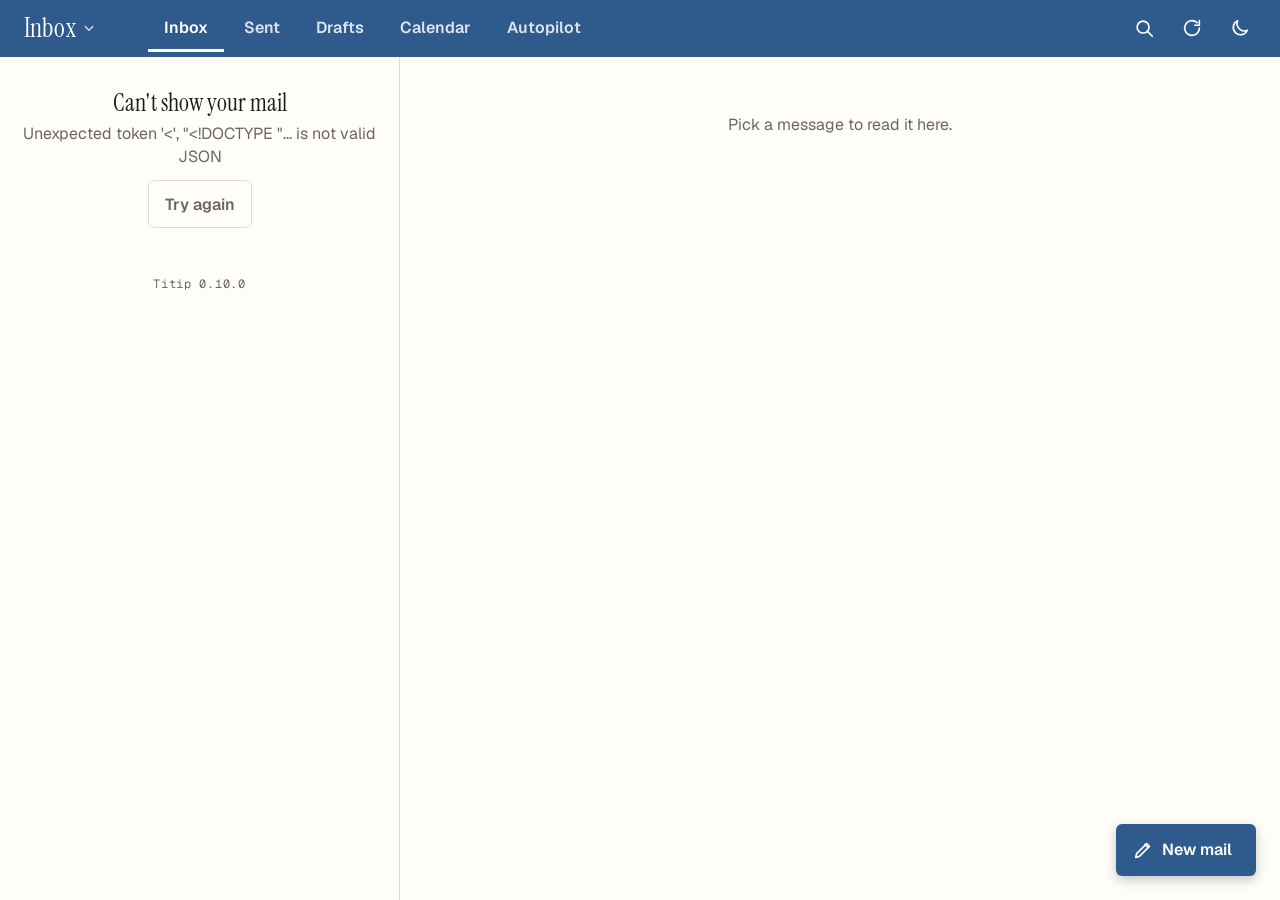
==== commit 0feb85be: "What 0.9.0 still left out: reminders, entries that repeat, who is invited, other calendars, rules, f" ====
--- a/titip/web/index.html
+++ b/titip/web/index.html
@@ -53,6 +53,12 @@
   <a href="#/calendar" data-folder="calendar">Calendar</a>
   <p class="menuNote" id="ownNote" hidden></p>
   <div id="ownFolders"></div>
+  <div class="menuDo" id="folderDo" hidden>
+    <button type="button" id="folderNew">New folder</button>
+    <button type="button" id="folderRename" hidden>Rename this folder</button>
+    <button type="button" id="folderGone" hidden>Take out this folder</button>
+    <button type="button" id="rulesOpen">Rules</button>
+  </div>
 </nav>
 
 <form class="search" id="searchBox" role="search" hidden>
@@ -63,6 +69,7 @@
 
 <p class="demo" id="demoNote" hidden>Demo with invented mail. Nothing is sent.</p>
 <p class="demo" id="savedNote" role="status" hidden></p>
+<p class="demo" id="calBar" hidden><span id="calName">Your calendar</span> <button type="button" class="link" id="calPick">Other calendars</button></p>
 <p class="demo" id="outboxNote" hidden><span id="outboxText"></span> <a href="#/outbox">Show the Outbox</a></p>
 
 <main class="panes">
@@ -90,6 +97,7 @@
         <button type="button" id="doFlag">Flag</button>
         <button type="button" id="doMove">Move to a folder</button>
         <button type="button" id="doLabel">Categories</button>
+        <button type="button" id="doRule">Always move mail from this sender</button>
       </div>
       <h2 id="subject"></h2>
       <div class="meta">
@@ -160,6 +168,13 @@
     <label class="field" id="subjectField"><span>Subject</span>
       <input id="subjectInput" type="text" maxlength="255" autocomplete="off" placeholder="Add a subject">
     </label>
+    <div class="formatBar" id="formatBar" role="toolbar" aria-label="Formatting">
+      <button type="button" data-mark="**" aria-label="Bold"><b>B</b></button>
+      <button type="button" data-mark="*" aria-label="Italic"><i>I</i></button>
+      <button type="button" data-mark="__" aria-label="Underlined"><u>U</u></button>
+      <button type="button" data-mark="- " aria-label="List">List</button>
+      <span class="footNote" id="formatNote" hidden>The marks show as formatting in the mail.</span>
+    </div>
     <label class="field grow"><span class="sr">Message</span>
       <textarea id="bodyInput" rows="8" placeholder="Write your message"></textarea>
     </label>
@@ -171,6 +186,7 @@
       </button>
       <button type="button" id="saveDraft">Save as draft</button>
       <button type="button" id="important" aria-pressed="false">High importance</button>
+      <button type="button" id="receipt" aria-pressed="false">Read receipt</button>
       <span class="footNote" id="footNote">Leaves from Outlook on your PC, from your own address.</span>
     </div>
   </form>
@@ -199,6 +215,34 @@
       </span>
     </div>
     <label class="tick" for="planAllDay"><input id="planAllDay" type="checkbox"> All day</label>
+    <label class="field" id="planRemindField"><span>Remind</span>
+      <select id="planRemind">
+        <option value="">As Outlook sets it</option>
+        <option value="none">Not at all</option>
+        <option value="0">When it starts</option>
+        <option value="5">5 minutes before</option>
+        <option value="15">15 minutes before</option>
+        <option value="30">30 minutes before</option>
+        <option value="60">1 hour before</option>
+        <option value="120">2 hours before</option>
+        <option value="1440">1 day before</option>
+        <option value="10080">1 week before</option>
+      </select>
+    </label>
+    <div class="field hours2" id="planRepeatField"><label for="planRepeat">Repeats</label>
+      <span class="pair">
+        <select id="planRepeat">
+          <option value="">Never</option>
+          <option value="day">Every day</option>
+          <option value="week">Every week</option>
+          <option value="month">Every month</option>
+          <option value="year">Every year</option>
+        </select>
+        <label class="sr" for="planTimes">How many times</label>
+        <input id="planTimes" type="number" inputmode="numeric" min="2" max="500" placeholder="no end" hidden>
+        <span id="planTimesWord" hidden>times</span>
+      </span>
+    </div>
     <label class="field"><span>Where</span>
       <input id="planWhere" type="text" maxlength="255" autocomplete="off" placeholder="Room, address or link">
     </label>
@@ -224,7 +268,14 @@
       <button type="button" class="primary" id="pickerDone" hidden>Done</button>
     </div>
     <p class="note" id="pickerNote" hidden></p>
+    <form class="pickerForm" id="pickerForm" hidden>
+      <label class="sr" for="pickerText">Name</label>
+      <input id="pickerText" type="text" maxlength="80" autocomplete="off">
+      <button type="submit" class="primary">OK</button>
+    </form>
+    <p class="error" id="pickerError" role="alert" hidden></p>
     <ul id="pickerList"></ul>
+    <button type="button" class="link" id="pickerExtra" hidden></button>
   </div>
 </section>
 
--- a/titip/web/styles.css
+++ b/titip/web/styles.css
@@ -145,11 +145,13 @@
 .ownName small { color: var(--muted); font-size: 13px; }
 /* what can be done with the message that is open: the same kind of list, at the other edge */
 .doMenu { position: absolute; top: auto; left: auto; right: var(--s4); margin-top: calc(-1 * var(--s1)); }
-.doMenu button {
+.doMenu button, .menuDo button {
   display: flex; align-items: center; width: 100%; min-height: var(--tap); padding: 0 var(--s4);
   background: none; border: 0; text-align: left;
 }
-.doMenu button:hover { background: var(--wash); }
+.doMenu button:hover, .menuDo button:hover { background: var(--wash); }
+.menuDo { margin-top: var(--s1); border-top: 1px solid var(--line); }
+.menuDo button { color: var(--link); font-weight: 600; }
 .tick { display: flex; align-items: center; gap: var(--s2); min-height: 44px; color: var(--ink-2); font-size: 14px; }
 .tick input { flex: none; width: 20px; height: 20px; margin: 0; accent-color: var(--accent); }
 .folderMenu a[aria-current="page"]::before { content: ""; position: absolute; left: 0; top: 10px; bottom: 10px; width: 3px; background: var(--signal); }
@@ -198,8 +200,10 @@
   background: var(--ground); border-bottom: 1px solid var(--line);
 }
 .demo a { color: var(--link); font-weight: 600; white-space: nowrap; }
-#outboxNote { display: flex; align-items: center; justify-content: space-between; gap: var(--s3); padding-top: 0; padding-bottom: 0; }
-#outboxNote a { flex: none; display: inline-flex; align-items: center; min-height: 44px; }
+#outboxNote, #calBar { display: flex; align-items: center; justify-content: space-between; gap: var(--s3); padding-top: 0; padding-bottom: 0; }
+#outboxNote a, #calBar .link { flex: none; display: inline-flex; align-items: center; min-height: 44px; }
+#calBar .link { padding: 0; font-size: 13px; text-decoration: underline; }
+#calName { font-weight: 600; color: var(--ink); }
 
 /* ---------- list */
 .panes { display: block; }
@@ -373,7 +377,22 @@
 .composeFoot { display: flex; align-items: center; gap: var(--s2) var(--s3); flex-wrap: wrap; padding-top: var(--s2); }
 .composeFoot button { display: inline-flex; align-items: center; gap: 6px; }
 .composeFoot button svg { width: 18px; height: 18px; }
-.composeFoot button[aria-pressed="true"] { background: var(--pick); border-color: var(--line-strong); color: var(--stamp); }
+/* the marks for bold, italic, underlined and a list: small keys over the text */
+.formatBar { display: flex; align-items: center; gap: var(--s1); padding-top: var(--s1); }
+.formatBar button {
+  flex: none; min-width: 44px; min-height: 44px; padding: 0 var(--s3); white-space: nowrap;
+  background: none; border: 1px solid transparent; border-radius: var(--radius); color: var(--ink-2); font-size: 16px;
+}
+.formatBar button:hover, .formatBar button:active { background: var(--wash); border-color: var(--line); }
+.formatBar .footNote { margin-left: var(--s2); min-width: 0; }
+.field select {
+  width: 100%; min-height: var(--tap); padding: var(--s2) 0; background: none; border: 0; color: inherit; font: inherit;
+}
+.hours2 .pair select { width: auto; flex: 1 1 auto; }
+.hours2 .pair input[type="number"] { width: 84px; flex: none; }
+.field :disabled { color: var(--muted); }
+.composeFoot button[aria-pressed="true"] { background: var(--pick); border-color: var(--line-strong); }
+#important[aria-pressed="true"] { color: var(--stamp); }
 /* a calendar entry is written on the same sheet as a mail */
 .hours2 .pair { display: flex; align-items: center; gap: var(--s3); color: var(--muted); }
 .hours2 .pair input { width: auto; flex: 0 1 auto; }
@@ -389,6 +408,13 @@
   display: flex; align-items: center; justify-content: space-between; gap: var(--s3); width: 100%; min-height: 52px; padding: 6px 0;
   background: none; border: 0; border-bottom: 1px solid var(--line); text-align: left;
 }
+.pickerForm { display: flex; gap: var(--s2); padding: var(--s2) 0; }
+.pickerForm input {
+  flex: 1; min-width: 0; min-height: var(--tap); padding: var(--s2) var(--s3);
+  background: var(--card); border: 1px solid var(--line-strong); border-radius: var(--radius);
+}
+.pickerForm .primary { min-height: var(--tap); padding: 0 var(--s5); border: 0; border-radius: var(--radius); font-weight: 600; }
+#pickerExtra { margin-top: var(--s1); }
 .tickBox { flex: none; width: 22px; height: 22px; border: 1.5px solid var(--line-strong); border-radius: 4px; }
 .pickOne[aria-checked="true"] .tickBox { background: var(--accent); border-color: var(--accent); box-shadow: inset 0 0 0 3px var(--paper); }
 .footNote { color: var(--muted); font-size: 13px; }
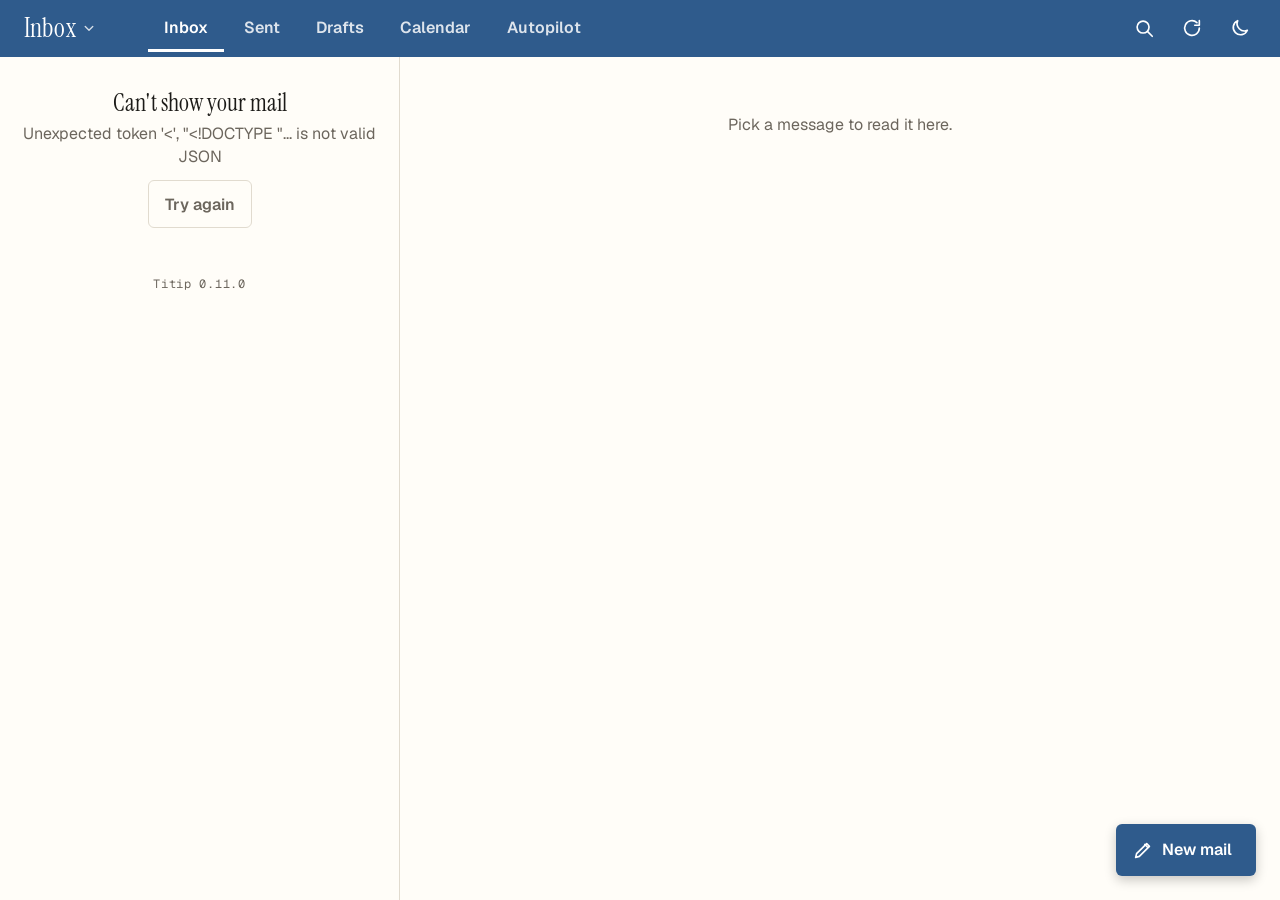
==== commit 7a082419: "Tasks, notes and contacts pages, Send later, the switch for automatic replies, reminders on the phon" ====
--- a/titip/web/index.html
+++ b/titip/web/index.html
@@ -51,6 +51,9 @@
   <a href="#/deleted" data-folder="deleted">Deleted</a>
   <a href="#/junk" data-folder="junk">Junk</a>
   <a href="#/calendar" data-folder="calendar">Calendar</a>
+  <a href="#/tasks" data-folder="tasks">Tasks</a>
+  <a href="#/notes" data-folder="notes">Notes</a>
+  <a href="#/contacts" data-folder="contacts">Contacts</a>
   <p class="menuNote" id="ownNote" hidden></p>
   <div id="ownFolders"></div>
   <div class="menuDo" id="folderDo" hidden>
@@ -58,6 +61,7 @@
     <button type="button" id="folderRename" hidden>Rename this folder</button>
     <button type="button" id="folderGone" hidden>Take out this folder</button>
     <button type="button" id="rulesOpen">Rules</button>
+    <button type="button" id="awayOpen" hidden>Automatic replies</button>
   </div>
 </nav>
 
@@ -69,6 +73,9 @@
 
 <p class="demo" id="demoNote" hidden>Demo with invented mail. Nothing is sent.</p>
 <p class="demo" id="savedNote" role="status" hidden></p>
+<p class="demo" id="awayNote" hidden><span>Automatic replies are on: people who write to you get your out-of-office answer.</span> <button type="button" class="link" id="awayOff">Switch off</button></p>
+<p class="demo" id="thingBar" hidden><span id="thingSay"></span> <button type="button" class="link" id="thingFlip"></button></p>
+<p class="demo" id="remindBar" hidden><span id="remindSay"></span> <button type="button" class="link" id="remindFlip"></button></p>
 <p class="demo" id="calBar" hidden><span id="calName">Your calendar</span> <button type="button" class="link" id="calPick">Other calendars</button></p>
 <p class="demo" id="outboxNote" hidden><span id="outboxText"></span> <a href="#/outbox">Show the Outbox</a></p>
 
@@ -178,6 +185,12 @@
     <label class="field grow"><span class="sr">Message</span>
       <textarea id="bodyInput" rows="8" placeholder="Write your message"></textarea>
     </label>
+    <div class="field hours2" id="laterField" hidden><span>Leaves</span>
+      <span class="pair">
+        <label class="sr" for="laterDay">Day it leaves</label><input id="laterDay" type="date">
+        <label class="sr" for="laterTime">Time it leaves</label><input id="laterTime" type="time">
+      </span>
+    </div>
     <ul class="files attached" id="attached" aria-label="Attached files" hidden></ul>
     <input class="sr" id="fileInput" type="file" multiple tabindex="-1" aria-hidden="true">
     <div class="composeFoot">
@@ -187,6 +200,7 @@
       <button type="button" id="saveDraft">Save as draft</button>
       <button type="button" id="important" aria-pressed="false">High importance</button>
       <button type="button" id="receipt" aria-pressed="false">Read receipt</button>
+      <button type="button" id="laterFlip" aria-pressed="false">Send later</button>
       <span class="footNote" id="footNote">Leaves from Outlook on your PC, from your own address.</span>
     </div>
   </form>
@@ -260,6 +274,45 @@
   </form>
 </section>
 
+<section class="composer" id="thinger" role="dialog" aria-labelledby="thingTitleBar" hidden>
+  <form id="thingForm" novalidate>
+    <div class="composeBar">
+      <button type="button" class="link" id="thingCancel">Cancel</button>
+      <h2 id="thingTitleBar">New task</h2>
+      <button type="submit" class="primary" id="thingSave">Save</button>
+    </div>
+    <p class="error" id="thingError" role="alert" hidden></p>
+    <label class="field" data-kinds="tasks contacts"><span id="thingNameLabel">Task</span>
+      <input id="thingName" type="text" maxlength="255" autocomplete="off">
+    </label>
+    <label class="field" data-kinds="tasks"><span>Due</span>
+      <input id="thingDue" type="date">
+    </label>
+    <label class="tick" data-kinds="tasks" for="thingImportant"><input id="thingImportant" type="checkbox"> High importance</label>
+    <label class="field" data-kinds="contacts"><span>Company</span>
+      <input id="thingCompany" type="text" maxlength="255" autocomplete="off">
+    </label>
+    <label class="field" data-kinds="contacts"><span>Job</span>
+      <input id="thingJob" type="text" maxlength="255" autocomplete="off">
+    </label>
+    <label class="field" data-kinds="contacts"><span>E-mail</span>
+      <input id="thingEmail" type="email" inputmode="email" autocapitalize="off" autocomplete="off" spellcheck="false">
+    </label>
+    <label class="field" data-kinds="contacts"><span>Mobile</span>
+      <input id="thingMobile" type="tel" inputmode="tel" maxlength="60" autocomplete="off">
+    </label>
+    <label class="field" data-kinds="contacts"><span>Work</span>
+      <input id="thingPhone" type="tel" inputmode="tel" maxlength="60" autocomplete="off">
+    </label>
+    <label class="field grow"><span class="sr">Text</span>
+      <textarea id="thingBody" rows="6" placeholder="Notes"></textarea>
+    </label>
+    <div class="composeFoot">
+      <span class="footNote" id="thingFoot">Kept in Outlook on your PC.</span>
+    </div>
+  </form>
+</section>
+
 <section class="picker" id="picker" role="dialog" aria-labelledby="pickerTitle" hidden>
   <div class="pickerBox">
     <div class="composeBar">
--- a/titip/web/styles.css
+++ b/titip/web/styles.css
@@ -200,10 +200,11 @@
   background: var(--ground); border-bottom: 1px solid var(--line);
 }
 .demo a { color: var(--link); font-weight: 600; white-space: nowrap; }
-#outboxNote, #calBar { display: flex; align-items: center; justify-content: space-between; gap: var(--s3); padding-top: 0; padding-bottom: 0; }
-#outboxNote a, #calBar .link { flex: none; display: inline-flex; align-items: center; min-height: 44px; }
-#calBar .link { padding: 0; font-size: 13px; text-decoration: underline; }
-#calName { font-weight: 600; color: var(--ink); }
+#outboxNote, #calBar, #awayNote, #thingBar, #remindBar { display: flex; align-items: center; justify-content: space-between; gap: var(--s3); padding-top: 0; padding-bottom: 0; }
+#outboxNote a, .demo .link { flex: none; display: inline-flex; align-items: center; min-height: 44px; }
+.demo .link { padding: 0; font-size: 13px; text-decoration: underline; }
+#calName, #thingSay { font-weight: 600; color: var(--ink); }
+#awayNote span { padding: var(--s2) 0; }
 
 /* ---------- list */
 .panes { display: block; }
@@ -250,6 +251,14 @@
 .row.unread .time, .row[aria-current="true"].unread .time { color: var(--signal-ink); font-weight: 500; }
 /* the calendar: the hours where a mail has its sender's initials, the answer where it has its time */
 .row.event { grid-template-columns: 64px minmax(0, 1fr) auto; }
+/* a task or a note: no initials in front, the name and one line under it */
+.row.thing { grid-template-columns: minmax(0, 1fr) auto; column-gap: var(--s3); }
+.row.thing .who { white-space: normal; }
+.row.thing .preview { grid-column: 1 / span 2; }
+.row.off .who { color: var(--muted); text-decoration: line-through; }
+/* a contact: company and address on one line, cut short where the phone is narrow */
+.row.contact .preview { display: block; white-space: nowrap; text-overflow: ellipsis; }
+#letter.bare .meta { display: none; }
 .hours { grid-row: 1 / span 2; display: flex; flex-direction: column; font-size: 12px; line-height: 23px; letter-spacing: 0.02em; white-space: nowrap; font-variant-numeric: tabular-nums; }
 .hours .until { color: var(--muted); line-height: 20px; }
 .row.event .who { white-space: normal; display: -webkit-box; -webkit-line-clamp: 2; -webkit-box-orient: vertical; overflow: hidden; }
@@ -422,8 +431,10 @@
 /* ---------- the people a mail goes to: one rounded name each, the way Outlook shows them */
 .chips { display: flex; flex-wrap: wrap; align-items: center; column-gap: 6px; min-width: 0; cursor: text; }
 .chips input { flex: 1 1 96px; width: auto; min-width: 96px; }
-/* not being typed in: the empty box must not take a line of its own under the names */
-.field:not(:focus-within) .chip ~ input { flex-basis: 24px; min-width: 24px; }
+/* not being typed in: the empty box must not take a line of its own under the names. The mark is
+   taken off a moment after the box is left (app.js), not the instant it is: what is tapped next
+   would move away under the finger, and the tap would miss it. */
+.chips:not(.typing) .chip ~ input { flex-basis: 24px; min-width: 24px; }
 .chip {
   position: relative; display: inline-flex; align-items: center; gap: 6px; max-width: 100%;
   min-height: 32px; margin: 6px 0; padding: 0 10px 0 12px;
@@ -455,7 +466,7 @@
   background: var(--toast); color: #fffdf8; border-radius: var(--radius);
   box-shadow: 0 4px 12px rgb(0 0 0 / 0.22);
 }
-.toast button { min-height: 44px; padding: 0 var(--s4); background: none; border: 0; color: #86aee0; font-weight: 700; }
+.toast button { flex: none; min-height: 44px; padding: 0 var(--s4); background: none; border: 0; color: #86aee0; font-weight: 700; white-space: nowrap; }
 
 /* ---------- phone: folders at the thumb with their pictures, one pane at a time */
 @media (max-width: 859px) {
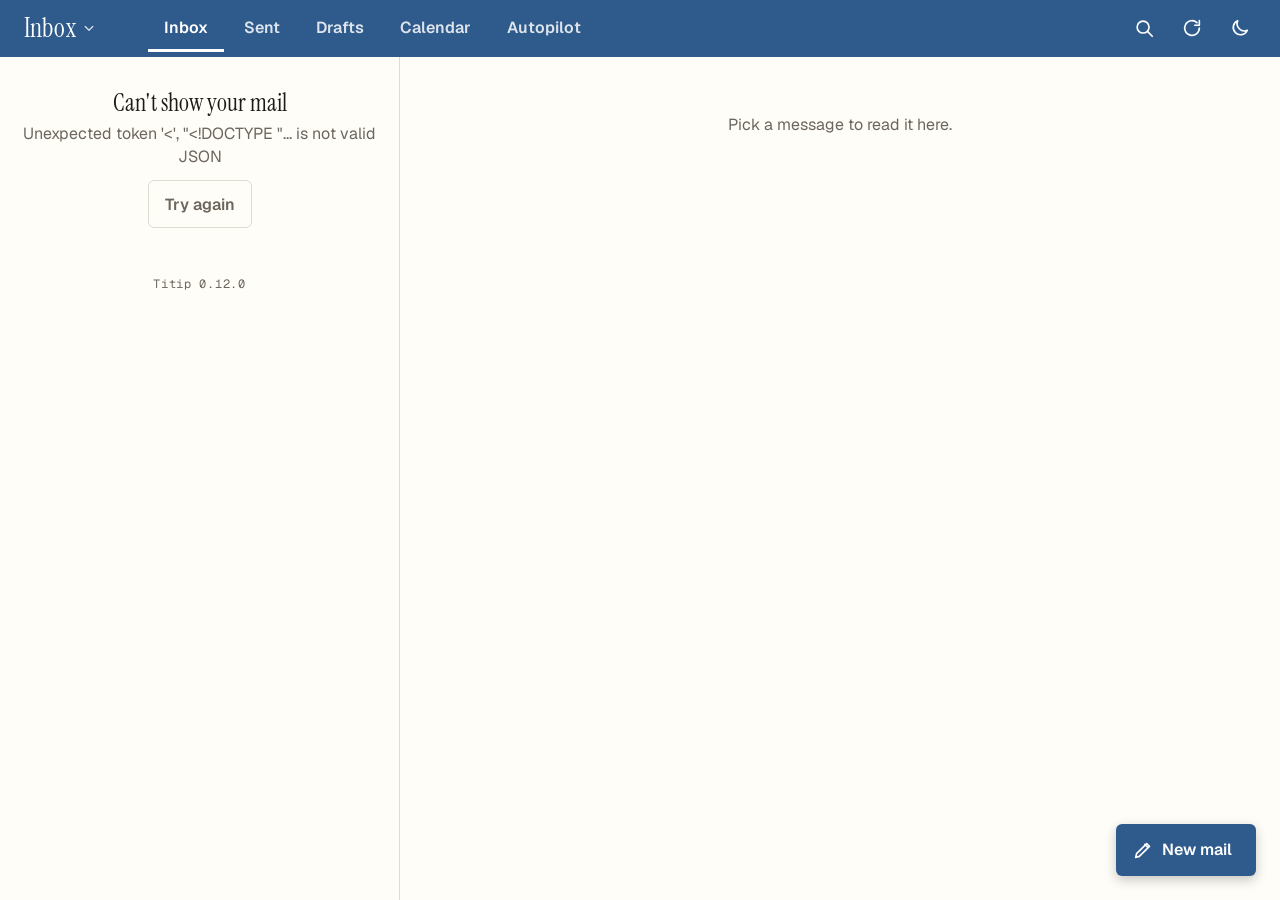
==== commit 297fd2bc: "Unread and Flagged, rows pushed aside, the subject of an answer, who somebody is, optional guests, e" ====
--- a/titip/web/index.html
+++ b/titip/web/index.html
@@ -69,6 +69,11 @@
   <label class="sr" for="q">Search this folder by subject or person</label>
   <input id="q" type="search" placeholder="Search subject or person" autocomplete="off" enterkeyhint="search">
   <label class="tick" for="deep"><input id="deep" type="checkbox"> Also look in the text of the mail (slower)</label>
+  <div class="shows" id="shows" role="group" aria-label="Show">
+    <button type="button" data-show="" aria-pressed="true">All</button>
+    <button type="button" data-show="unread" aria-pressed="false">Unread</button>
+    <button type="button" data-show="flagged" aria-pressed="false">Flagged</button>
+  </div>
 </form>
 
 <p class="demo" id="demoNote" hidden>Demo with invented mail. Nothing is sent.</p>
@@ -110,7 +115,7 @@
       <div class="meta">
         <span id="face"></span>
         <dl>
-          <div class="sender"><dt class="sr">From</dt><dd><strong id="from"></strong> <span id="fromAddress"></span></dd></div>
+          <div class="sender"><dt class="sr">From</dt><dd><strong id="from" role="button" tabindex="0"></strong> <span id="fromAddress"></span></dd></div>
           <div id="toRow"><dt id="toLabel">To:</dt><dd id="to"></dd></div>
           <div id="ccRow"><dt id="ccRowLabel">Cc:</dt><dd id="cc"></dd></div>
           <div id="bccRow" hidden><dt>Bcc:</dt><dd id="bcc"></dd></div>
@@ -122,6 +127,8 @@
         <p class="inviteWhen" id="inviteWhen"></p>
         <p class="inviteWhere" id="inviteWhere"></p>
         <p class="inviteSaid" id="inviteSaid"></p>
+        <label class="sr" for="answerNote">A note for the organizer, sent with your answer</label>
+        <input id="answerNote" type="text" maxlength="2000" autocomplete="off" placeholder="A note for the organizer (optional)" hidden>
         <div class="answers" id="answers">
           <button type="button" data-answer="accept">Accept</button>
           <button type="button" data-answer="tentative">Tentative</button>
@@ -220,6 +227,9 @@
     </label>
     <label class="field"><span>Day</span>
       <input id="planDay" type="date" required>
+    </label>
+    <label class="field" id="planEndField"><span>Ends</span>
+      <input id="planEndDay" type="date" required>
     </label>
     <div class="field hours2" id="planHours"><span>Time</span>
       <span class="pair">
@@ -243,12 +253,25 @@
         <option value="10080">1 week before</option>
       </select>
     </label>
+    <label class="field" id="planBusyField"><span>Show as</span>
+      <select id="planBusy">
+        <option value="">As Outlook sets it</option>
+        <option value="busy">Busy</option>
+        <option value="free">Free</option>
+        <option value="tentative">Tentative</option>
+        <option value="away">Out of office</option>
+        <option value="elsewhere">Working elsewhere</option>
+      </select>
+    </label>
+    <label class="tick" id="planPrivateField" for="planPrivate"><input id="planPrivate" type="checkbox"> Private: others see only that the time is taken</label>
     <div class="field hours2" id="planRepeatField"><label for="planRepeat">Repeats</label>
       <span class="pair">
         <select id="planRepeat">
           <option value="">Never</option>
           <option value="day">Every day</option>
+          <option value="weekday" data-needs="full">Every working day</option>
           <option value="week">Every week</option>
+          <option value="week:2" data-needs="full">Every 2 weeks</option>
           <option value="month">Every month</option>
           <option value="year">Every year</option>
         </select>
@@ -263,6 +286,11 @@
     <div class="field" id="withField"><label for="withInput">With</label>
       <div class="chips">
         <input id="withInput" type="text" inputmode="email" autocapitalize="off" autocomplete="off" autocorrect="off" spellcheck="false" aria-controls="people" aria-expanded="false" placeholder="Nobody: an entry for yourself" data-hint="Nobody: an entry for yourself">
+      </div>
+    </div>
+    <div class="field" id="optField"><label for="optInput">Optional</label>
+      <div class="chips">
+        <input id="optInput" type="text" inputmode="email" autocapitalize="off" autocomplete="off" autocorrect="off" spellcheck="false" aria-controls="people" aria-expanded="false" placeholder="Invited, but need not come" data-hint="Invited, but need not come">
       </div>
     </div>
     <label class="field grow"><span class="sr">Notes</span>
--- a/titip/web/styles.css
+++ b/titip/web/styles.css
@@ -292,6 +292,24 @@
 .inviteWhen { font-weight: 600; }
 .inviteWhere, .inviteSaid { color: var(--muted); font-size: 14px; }
 .answers { display: flex; gap: var(--s2); margin-top: var(--s3); }
+#answerNote { width: 100%; min-height: 44px; margin-top: var(--s3); padding: 0 var(--s3); background: var(--card); border: 1px solid var(--line-strong); border-radius: var(--radius); }
+#optField { grid-template-columns: 76px minmax(0, 1fr); }   /* "Optional" is a longer word than the column the other names share */
+/* the sender's name opens what Outlook knows about that person */
+#from.tap { cursor: pointer; text-decoration: underline; text-decoration-color: var(--line-strong); text-underline-offset: 3px; }
+/* the list narrowed to what is unread or flagged: three words under the search box, the one in use pressed */
+.shows { display: flex; gap: var(--s2); margin-top: var(--s2); }
+.shows button { flex: 1; min-height: 44px; background: var(--card); border: 1px solid var(--line-strong); border-radius: var(--radius); font-weight: 500; }
+.shows button[aria-pressed="true"] { background: var(--pick); border-color: var(--accent); }
+/* a row pushed aside with a finger: what it does is said behind it, in words. Dim until far enough to count. */
+#rows li.swiping { position: relative; overflow: hidden; background: #2f5b8c; }
+#rows li.swiping[data-side="delete"] { background: #b3261e; }
+#rows li.swiping::after {
+  content: attr(data-swipe); position: absolute; top: 0; bottom: 0; left: 0; display: flex; align-items: center;
+  padding: 0 var(--s4); color: #fffdf8; font-weight: 600; font-size: 14px; opacity: 0.55;
+}
+#rows li.swiping[data-side="delete"]::after { left: auto; right: 0; }
+#rows li.swiping.far::after { opacity: 1; }
+#rows li.swiping .row { z-index: 1; background: var(--paper); }
 .answers button {
   flex: 1 1 0; min-width: 0; min-height: var(--tap); padding: 0 var(--s2);
   background: var(--card); border: 1px solid var(--line); border-radius: var(--radius); font-weight: 600;
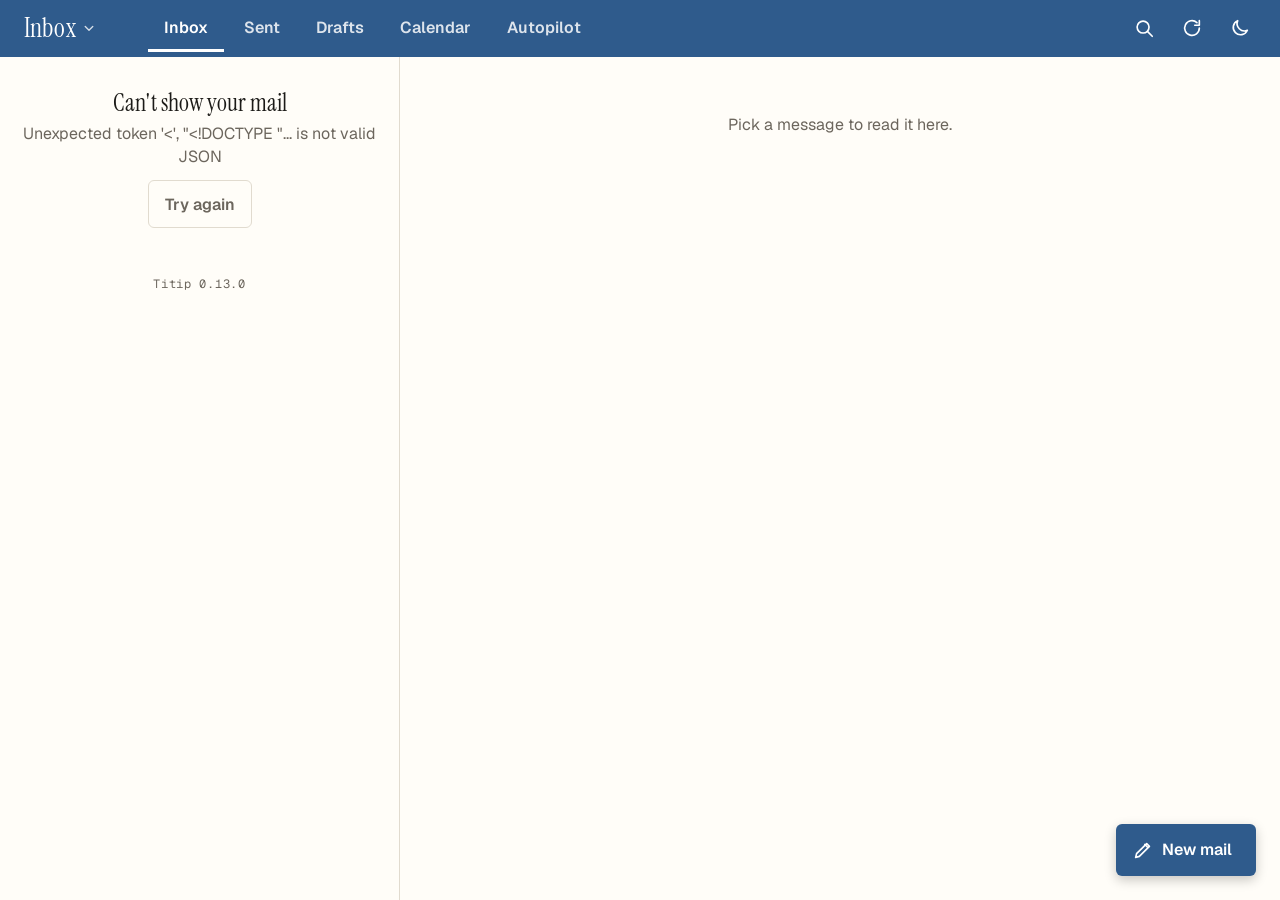
==== commit e42ddd94: "Several mails at once, deleted for good, one time of a series, another time, what the automatic repl" ====
--- a/titip/web/index.html
+++ b/titip/web/index.html
@@ -62,6 +62,7 @@
     <button type="button" id="folderGone" hidden>Take out this folder</button>
     <button type="button" id="rulesOpen">Rules</button>
     <button type="button" id="awayOpen" hidden>Automatic replies</button>
+    <button type="button" id="emptyOpen" hidden>Empty this folder</button>
   </div>
 </nav>
 
@@ -74,11 +75,19 @@
     <button type="button" data-show="unread" aria-pressed="false">Unread</button>
     <button type="button" data-show="flagged" aria-pressed="false">Flagged</button>
   </div>
+  <button type="button" class="link" id="pickOpen">Select several mails</button>
 </form>
 
 <p class="demo" id="demoNote" hidden>Demo with invented mail. Nothing is sent.</p>
 <p class="demo" id="savedNote" role="status" hidden></p>
 <p class="demo" id="awayNote" hidden><span>Automatic replies are on: people who write to you get your out-of-office answer.</span> <button type="button" class="link" id="awayOff">Switch off</button></p>
+<p class="demo" id="pickBar" hidden><span id="pickSay"></span> <span class="pickDo">
+  <button type="button" class="link" id="pickDelete">Delete</button>
+  <button type="button" class="link" id="pickRead">Read</button>
+  <button type="button" class="link" id="pickUnread">Unread</button>
+  <button type="button" class="link" id="pickFlag">Flag</button>
+  <button type="button" class="link" id="pickMove">Move</button>
+  <button type="button" class="link" id="pickDone">Done</button></span></p>
 <p class="demo" id="thingBar" hidden><span id="thingSay"></span> <button type="button" class="link" id="thingFlip"></button></p>
 <p class="demo" id="remindBar" hidden><span id="remindSay"></span> <button type="button" class="link" id="remindFlip"></button></p>
 <p class="demo" id="calBar" hidden><span id="calName">Your calendar</span> <button type="button" class="link" id="calPick">Other calendars</button></p>
@@ -129,6 +138,14 @@
         <p class="inviteSaid" id="inviteSaid"></p>
         <label class="sr" for="answerNote">A note for the organizer, sent with your answer</label>
         <input id="answerNote" type="text" maxlength="2000" autocomplete="off" placeholder="A note for the organizer (optional)" hidden>
+        <button type="button" class="link" id="suggestOpen" hidden>Suggest another time</button>
+        <div class="suggest" id="suggest" hidden>
+          <label class="sr" for="suggestDay">The day you suggest</label><input id="suggestDay" type="date">
+          <label class="sr" for="suggestFrom">From</label><input id="suggestFrom" type="time">
+          <span aria-hidden="true">to</span>
+          <label class="sr" for="suggestTo">To</label><input id="suggestTo" type="time">
+          <button type="button" id="suggestSend">Answer tentative with this time</button>
+        </div>
         <div class="answers" id="answers">
           <button type="button" data-answer="accept">Accept</button>
           <button type="button" data-answer="tentative">Tentative</button>
@@ -187,6 +204,9 @@
       <button type="button" data-mark="*" aria-label="Italic"><i>I</i></button>
       <button type="button" data-mark="__" aria-label="Underlined"><u>U</u></button>
       <button type="button" data-mark="- " aria-label="List">List</button>
+      <button type="button" data-mark="# " data-needs="open" aria-label="Title">Title</button>
+      <button type="button" data-mark="==" data-needs="open" aria-label="Marked yellow"><mark>M</mark></button>
+      <button type="button" data-mark="link" data-needs="open" aria-label="Link">Link</button>
       <span class="footNote" id="formatNote" hidden>The marks show as formatting in the mail.</span>
     </div>
     <label class="field grow"><span class="sr">Message</span>
@@ -204,6 +224,8 @@
       <button type="button" id="attach">
         <svg viewBox="0 0 24 24" aria-hidden="true"><path d="M20 11l-8.5 8.5a5 5 0 0 1-7-7L13 4a3.5 3.5 0 0 1 5 5l-8.5 8.5a2 2 0 0 1-3-3L14 7"/></svg>Attach a file
       </button>
+      <button type="button" id="picture">Picture in the text</button>
+      <input class="sr" id="pictureInput" type="file" accept="image/png,image/jpeg,image/gif" tabindex="-1" aria-hidden="true">
       <button type="button" id="saveDraft">Save as draft</button>
       <button type="button" id="important" aria-pressed="false">High importance</button>
       <button type="button" id="receipt" aria-pressed="false">Read receipt</button>
--- a/titip/web/styles.css
+++ b/titip/web/styles.css
@@ -296,6 +296,19 @@
 #optField { grid-template-columns: 76px minmax(0, 1fr); }   /* "Optional" is a longer word than the column the other names share */
 /* the sender's name opens what Outlook knows about that person */
 #from.tap { cursor: pointer; text-decoration: underline; text-decoration-color: var(--line-strong); text-underline-offset: 3px; }
+/* several mails at once: the ones picked are washed and edged, and what can be done with them is one line over the list */
+.search .link, #suggestOpen { display: inline-flex; align-items: center; min-height: 44px; padding: 0; font-size: 13px; text-decoration: underline; }
+/* it stays under the bar while the list is scrolled: what can be done with the mails picked is always at hand */
+#pickBar { flex-wrap: wrap; position: sticky; top: calc(var(--tap) + var(--s1) + max(var(--s1), env(safe-area-inset-top))); z-index: 4; }
+.pickDo { display: flex; flex-wrap: wrap; column-gap: var(--s4); }
+.pickDo .link:disabled { color: var(--muted); text-decoration: none; }
+#pickSay { font-weight: 600; color: var(--ink); }
+.row[aria-pressed="true"] { background: var(--pick); box-shadow: inset 4px 0 0 var(--accent); }
+#rows .row { -webkit-user-select: none; user-select: none; -webkit-touch-callout: none; }   /* a finger held on a row picks it: no text is selected, no menu opens */
+/* another time for a meeting: a day and two hours, and the one button that sends them */
+.suggest { display: flex; flex-wrap: wrap; align-items: center; gap: var(--s2); margin-top: var(--s2); color: var(--muted); }
+.suggest input { min-height: 44px; padding: 0 var(--s2); background: var(--card); border: 1px solid var(--line-strong); border-radius: var(--radius); }
+.suggest button { min-height: 44px; padding: 0 var(--s3); background: var(--card); border: 1px solid var(--line-strong); border-radius: var(--radius); font-weight: 600; }
 /* the list narrowed to what is unread or flagged: three words under the search box, the one in use pressed */
 .shows { display: flex; gap: var(--s2); margin-top: var(--s2); }
 .shows button { flex: 1; min-height: 44px; background: var(--card); border: 1px solid var(--line-strong); border-radius: var(--radius); font-weight: 500; }
@@ -405,7 +418,8 @@
 .composeFoot button { display: inline-flex; align-items: center; gap: 6px; }
 .composeFoot button svg { width: 18px; height: 18px; }
 /* the marks for bold, italic, underlined and a list: small keys over the text */
-.formatBar { display: flex; align-items: center; gap: var(--s1); padding-top: var(--s1); }
+.formatBar { display: flex; flex-wrap: wrap; align-items: center; gap: var(--s1); padding-top: var(--s1); }
+.formatBar mark { padding: 0 4px; background: #fff2a8; color: #1b1a17; }
 .formatBar button {
   flex: none; min-width: 44px; min-height: 44px; padding: 0 var(--s3); white-space: nowrap;
   background: none; border: 1px solid transparent; border-radius: var(--radius); color: var(--ink-2); font-size: 16px;
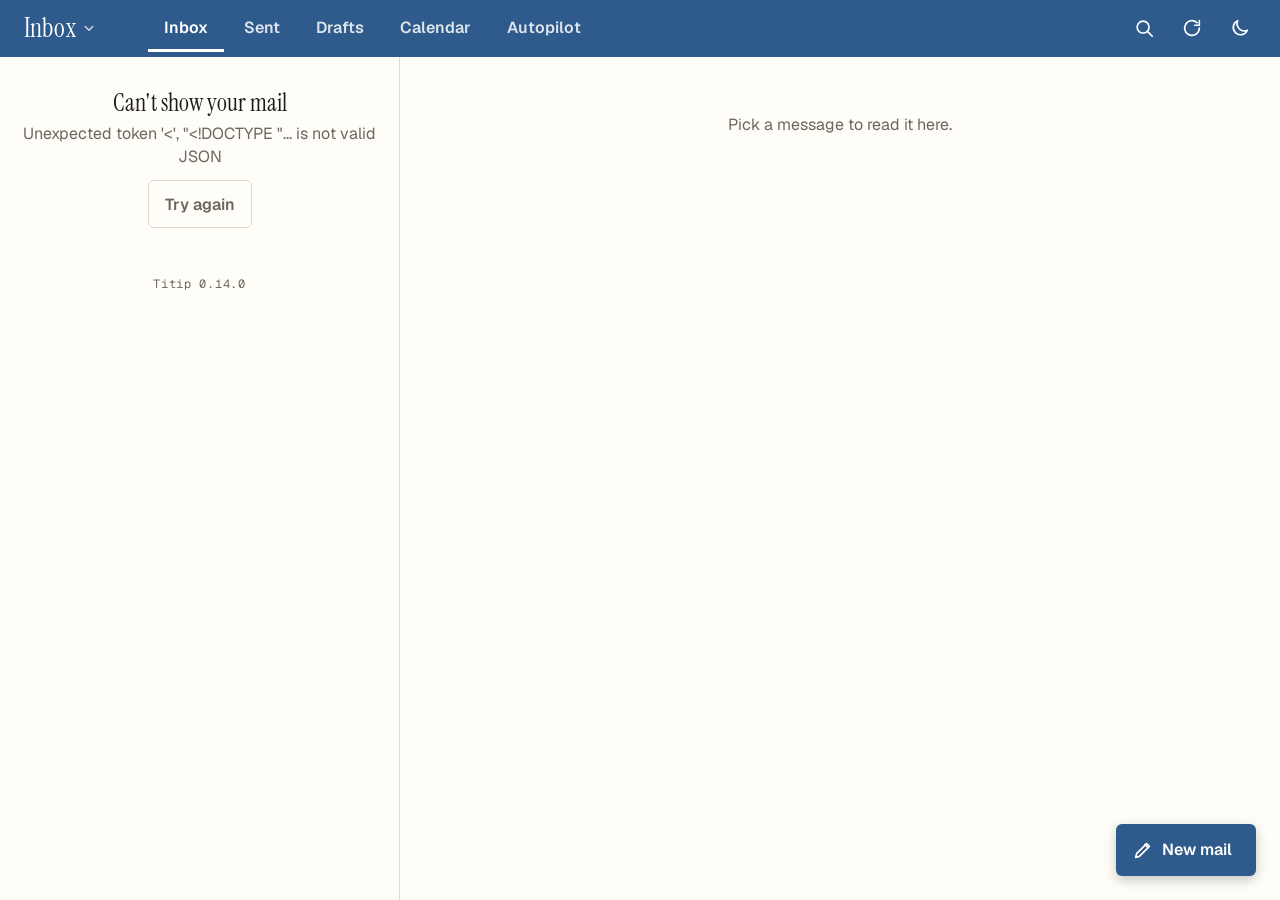
==== commit 6da5e505: "The phone is told about new mail and Outlook's reminders while Titip is closed (0.14.0) Web Push fro" ====
--- a/titip/web/index.html
+++ b/titip/web/index.html
@@ -63,6 +63,7 @@
     <button type="button" id="rulesOpen">Rules</button>
     <button type="button" id="awayOpen" hidden>Automatic replies</button>
     <button type="button" id="emptyOpen" hidden>Empty this folder</button>
+    <button type="button" id="pushOpen" hidden>Notifications</button>
   </div>
 </nav>
 
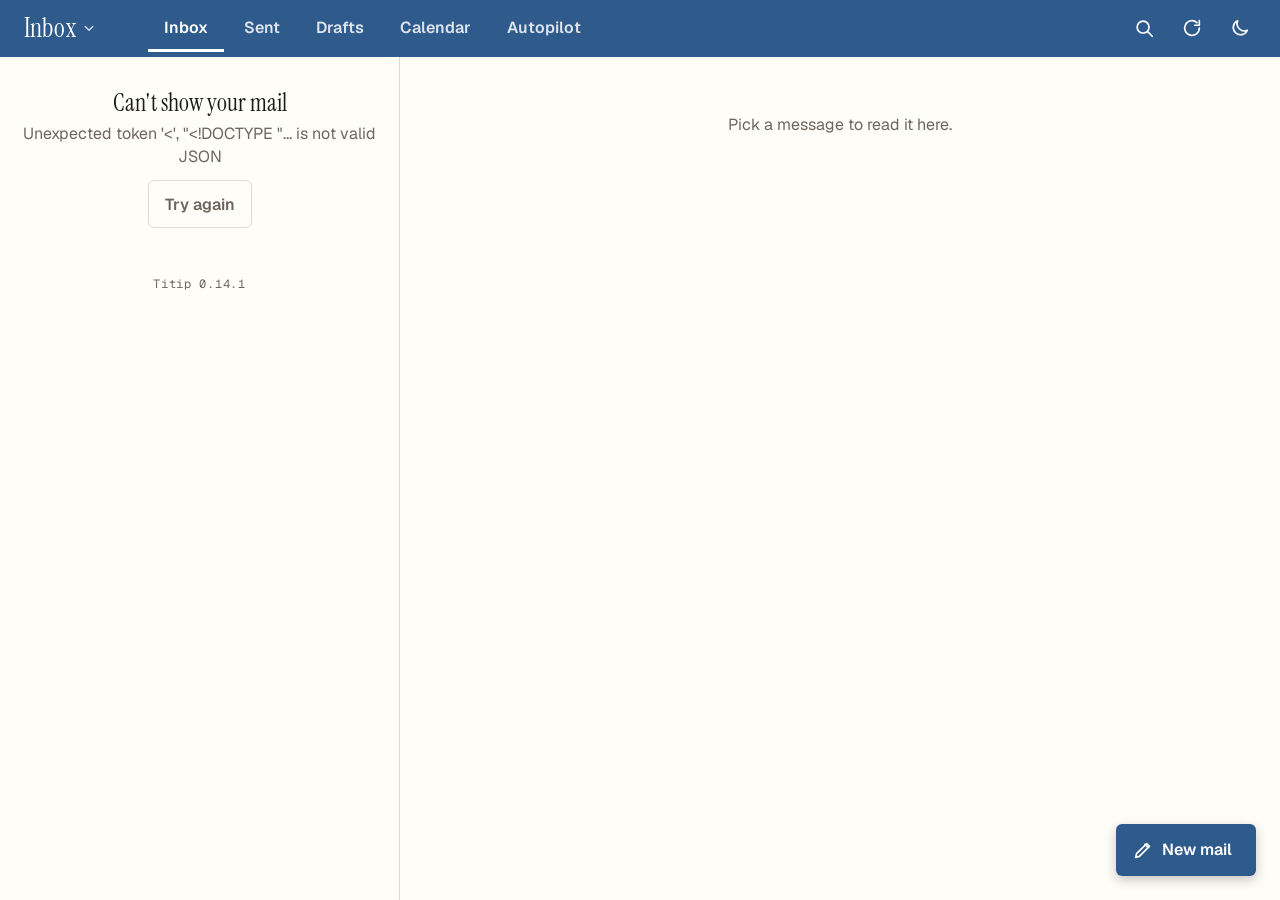
==== commit 81d13054: "Checked against the real Outlook; another time as Outlook's own proposal, the reply text for people " ====
--- a/titip/web/index.html
+++ b/titip/web/index.html
@@ -125,7 +125,7 @@
       <div class="meta">
         <span id="face"></span>
         <dl>
-          <div class="sender"><dt class="sr">From</dt><dd><strong id="from" role="button" tabindex="0"></strong> <span id="fromAddress"></span></dd></div>
+          <div class="sender"><dt class="sr">From</dt><dd><strong id="from"></strong> <span id="fromAddress"></span></dd></div>
           <div id="toRow"><dt id="toLabel">To:</dt><dd id="to"></dd></div>
           <div id="ccRow"><dt id="ccRowLabel">Cc:</dt><dd id="cc"></dd></div>
           <div id="bccRow" hidden><dt>Bcc:</dt><dd id="bcc"></dd></div>
@@ -355,8 +355,11 @@
     <label class="field" data-kinds="contacts"><span>Work</span>
       <input id="thingPhone" type="tel" inputmode="tel" maxlength="60" autocomplete="off">
     </label>
-    <label class="field grow"><span class="sr">Text</span>
+    <label class="field grow" id="thingBodyField"><span class="sr" id="thingBodyLabel">Text</span>
       <textarea id="thingBody" rows="6" placeholder="Notes"></textarea>
+    </label>
+    <label class="field grow named" data-kinds="away" id="thingOutsideField"><span>People outside it are told</span>
+      <textarea id="thingOutside" rows="4" placeholder="Empty: they get no text of their own"></textarea>
     </label>
     <div class="composeFoot">
       <span class="footNote" id="thingFoot">Kept in Outlook on your PC.</span>
--- a/titip/web/styles.css
+++ b/titip/web/styles.css
@@ -152,7 +152,7 @@
 .doMenu button:hover, .menuDo button:hover { background: var(--wash); }
 .menuDo { margin-top: var(--s1); border-top: 1px solid var(--line); }
 .menuDo button { color: var(--link); font-weight: 600; }
-.tick { display: flex; align-items: center; gap: var(--s2); min-height: 44px; color: var(--ink-2); font-size: 14px; }
+.tick { display: flex; align-items: center; gap: var(--s2); min-height: var(--tap); color: var(--ink-2); font-size: 14px; }
 .tick input { flex: none; width: 20px; height: 20px; margin: 0; accent-color: var(--accent); }
 .folderMenu a[aria-current="page"]::before { content: ""; position: absolute; left: 0; top: 10px; bottom: 10px; width: 3px; background: var(--signal); }
 .tools { margin-left: auto; display: flex; }
@@ -201,7 +201,7 @@
 }
 .demo a { color: var(--link); font-weight: 600; white-space: nowrap; }
 #outboxNote, #calBar, #awayNote, #thingBar, #remindBar { display: flex; align-items: center; justify-content: space-between; gap: var(--s3); padding-top: 0; padding-bottom: 0; }
-#outboxNote a, .demo .link { flex: none; display: inline-flex; align-items: center; min-height: 44px; }
+#outboxNote a, .demo .link { flex: none; display: inline-flex; align-items: center; min-height: 48px; }   /* 48: what Android asks of a thing to press */
 .demo .link { padding: 0; font-size: 13px; text-decoration: underline; }
 #calName, #thingSay { font-weight: 600; color: var(--ink); }
 #awayNote span { padding: var(--s2) 0; }
@@ -292,12 +292,13 @@
 .inviteWhen { font-weight: 600; }
 .inviteWhere, .inviteSaid { color: var(--muted); font-size: 14px; }
 .answers { display: flex; gap: var(--s2); margin-top: var(--s3); }
-#answerNote { width: 100%; min-height: 44px; margin-top: var(--s3); padding: 0 var(--s3); background: var(--card); border: 1px solid var(--line-strong); border-radius: var(--radius); }
+#answerNote { width: 100%; min-height: var(--tap); margin-top: var(--s3); padding: 0 var(--s3); background: var(--card); border: 1px solid var(--line-strong); border-radius: var(--radius); }
 #optField { grid-template-columns: 76px minmax(0, 1fr); }   /* "Optional" is a longer word than the column the other names share */
 /* the sender's name opens what Outlook knows about that person */
 #from.tap { cursor: pointer; text-decoration: underline; text-decoration-color: var(--line-strong); text-underline-offset: 3px; }
+#from.tap { display: inline-block; padding: 14px 0; margin: -14px 0; }   /* a finger's height to press, in a line that stays one line high */
 /* several mails at once: the ones picked are washed and edged, and what can be done with them is one line over the list */
-.search .link, #suggestOpen { display: inline-flex; align-items: center; min-height: 44px; padding: 0; font-size: 13px; text-decoration: underline; }
+.search .link, #suggestOpen { display: inline-flex; align-items: center; min-height: 48px; padding: 0; font-size: 13px; text-decoration: underline; }
 /* it stays under the bar while the list is scrolled: what can be done with the mails picked is always at hand */
 #pickBar { flex-wrap: wrap; position: sticky; top: calc(var(--tap) + var(--s1) + max(var(--s1), env(safe-area-inset-top))); z-index: 4; }
 .pickDo { display: flex; flex-wrap: wrap; column-gap: var(--s4); }
@@ -307,11 +308,11 @@
 #rows .row { -webkit-user-select: none; user-select: none; -webkit-touch-callout: none; }   /* a finger held on a row picks it: no text is selected, no menu opens */
 /* another time for a meeting: a day and two hours, and the one button that sends them */
 .suggest { display: flex; flex-wrap: wrap; align-items: center; gap: var(--s2); margin-top: var(--s2); color: var(--muted); }
-.suggest input { min-height: 44px; padding: 0 var(--s2); background: var(--card); border: 1px solid var(--line-strong); border-radius: var(--radius); }
-.suggest button { min-height: 44px; padding: 0 var(--s3); background: var(--card); border: 1px solid var(--line-strong); border-radius: var(--radius); font-weight: 600; }
+.suggest input { min-height: var(--tap); padding: 0 var(--s2); background: var(--card); border: 1px solid var(--line-strong); border-radius: var(--radius); }
+.suggest button { min-height: var(--tap); padding: 0 var(--s3); background: var(--card); border: 1px solid var(--line-strong); border-radius: var(--radius); font-weight: 600; }
 /* the list narrowed to what is unread or flagged: three words under the search box, the one in use pressed */
 .shows { display: flex; gap: var(--s2); margin-top: var(--s2); }
-.shows button { flex: 1; min-height: 44px; background: var(--card); border: 1px solid var(--line-strong); border-radius: var(--radius); font-weight: 500; }
+.shows button { flex: 1; min-height: var(--tap); background: var(--card); border: 1px solid var(--line-strong); border-radius: var(--radius); font-weight: 500; }
 .shows button[aria-pressed="true"] { background: var(--pick); border-color: var(--accent); }
 /* a row pushed aside with a finger: what it does is said behind it, in words. Dim until far enough to count. */
 #rows li.swiping { position: relative; overflow: hidden; background: #2f5b8c; }
@@ -350,7 +351,7 @@
 .attached { margin: 0 0 var(--s2); }
 .attached li { max-width: 100%; }
 .fileChip {
-  min-height: 44px; padding: 0 var(--s3); max-width: 100%;
+  min-height: var(--tap); padding: 0 var(--s3); max-width: 100%;
   display: inline-flex; align-items: center; gap: var(--s2);
   background: var(--card); border: 1px solid var(--line); border-radius: var(--radius); font-size: 14px;
 }
@@ -398,7 +399,7 @@
 .composer form { flex: 1; display: flex; flex-direction: column; padding: var(--s1) var(--s4) var(--s4); }
 .composeBar { display: flex; align-items: center; gap: var(--s3); padding-bottom: var(--s1); border-bottom: 1px solid var(--line); }
 .composeBar h2 { flex: 1; font: 400 22px/1.2 var(--serif); text-align: center; }
-.composeBar .primary { min-height: 44px; padding: 0 var(--s5); border: 0; border-radius: var(--radius); font-weight: 600; }
+.composeBar .primary { min-height: var(--tap); padding: 0 var(--s5); border: 0; border-radius: var(--radius); font-weight: 600; }
 .field { display: grid; grid-template-columns: 64px minmax(0, 1fr); align-items: center; border-bottom: 1px solid var(--line); }
 .field > span, .field > label { color: var(--muted); font-size: 12px; font-weight: 500; letter-spacing: 0.06em; text-transform: uppercase; }
 .field input, .field textarea {
@@ -408,12 +409,16 @@
 .field input:focus-visible, .field textarea:focus-visible { outline: none; }   /* the line under the field turns orange instead */
 .field:focus-within { border-bottom-color: var(--signal); box-shadow: 0 1px 0 var(--signal); }
 .field.grow { flex: 1; grid-template-columns: minmax(0, 1fr); align-items: stretch; border-bottom: 0; box-shadow: none; }
+.field.grow.named { grid-template-rows: auto minmax(0, 1fr); }   /* a box with its name over it: two of them share a sheet */
+.field.grow.named > span { padding-top: var(--s3); }
+.field.grow.named textarea { min-height: 120px; padding-top: var(--s1); }
+.field.grow.named + .field.grow.named { border-top: 1px solid var(--line); }
 .field textarea { height: 100%; min-height: 180px; resize: none; padding-top: var(--s3); font: 16px/1.5 var(--ui); }
 .note, .composer .error { padding: var(--s2) 0; }
 .note { font-size: 14px; color: var(--muted); }
 .error { font-size: 14px; color: var(--stamp); font-weight: 600; }
 #ccField { grid-template-columns: 64px minmax(0, 1fr) auto; }
-#bccToggle { min-height: 44px; padding: 0 0 0 var(--s3); font-size: 14px; }
+#bccToggle { min-width: var(--tap); min-height: var(--tap); padding: 0 0 0 var(--s3); font-size: 14px; text-align: right; }
 .composeFoot { display: flex; align-items: center; gap: var(--s2) var(--s3); flex-wrap: wrap; padding-top: var(--s2); }
 .composeFoot button { display: inline-flex; align-items: center; gap: 6px; }
 .composeFoot button svg { width: 18px; height: 18px; }
@@ -421,7 +426,7 @@
 .formatBar { display: flex; flex-wrap: wrap; align-items: center; gap: var(--s1); padding-top: var(--s1); }
 .formatBar mark { padding: 0 4px; background: #fff2a8; color: #1b1a17; }
 .formatBar button {
-  flex: none; min-width: 44px; min-height: 44px; padding: 0 var(--s3); white-space: nowrap;
+  flex: none; min-width: var(--tap); min-height: var(--tap); padding: 0 var(--s3); white-space: nowrap;
   background: none; border: 1px solid transparent; border-radius: var(--radius); color: var(--ink-2); font-size: 16px;
 }
 .formatBar button:hover, .formatBar button:active { background: var(--wash); border-color: var(--line); }
@@ -498,7 +503,7 @@
   background: var(--toast); color: #fffdf8; border-radius: var(--radius);
   box-shadow: 0 4px 12px rgb(0 0 0 / 0.22);
 }
-.toast button { flex: none; min-height: 44px; padding: 0 var(--s4); background: none; border: 0; color: #86aee0; font-weight: 700; white-space: nowrap; }
+.toast button { flex: none; min-height: var(--tap); padding: 0 var(--s4); background: none; border: 0; color: #86aee0; font-weight: 700; white-space: nowrap; }
 
 /* ---------- phone: folders at the thumb with their pictures, one pane at a time */
 @media (max-width: 859px) {
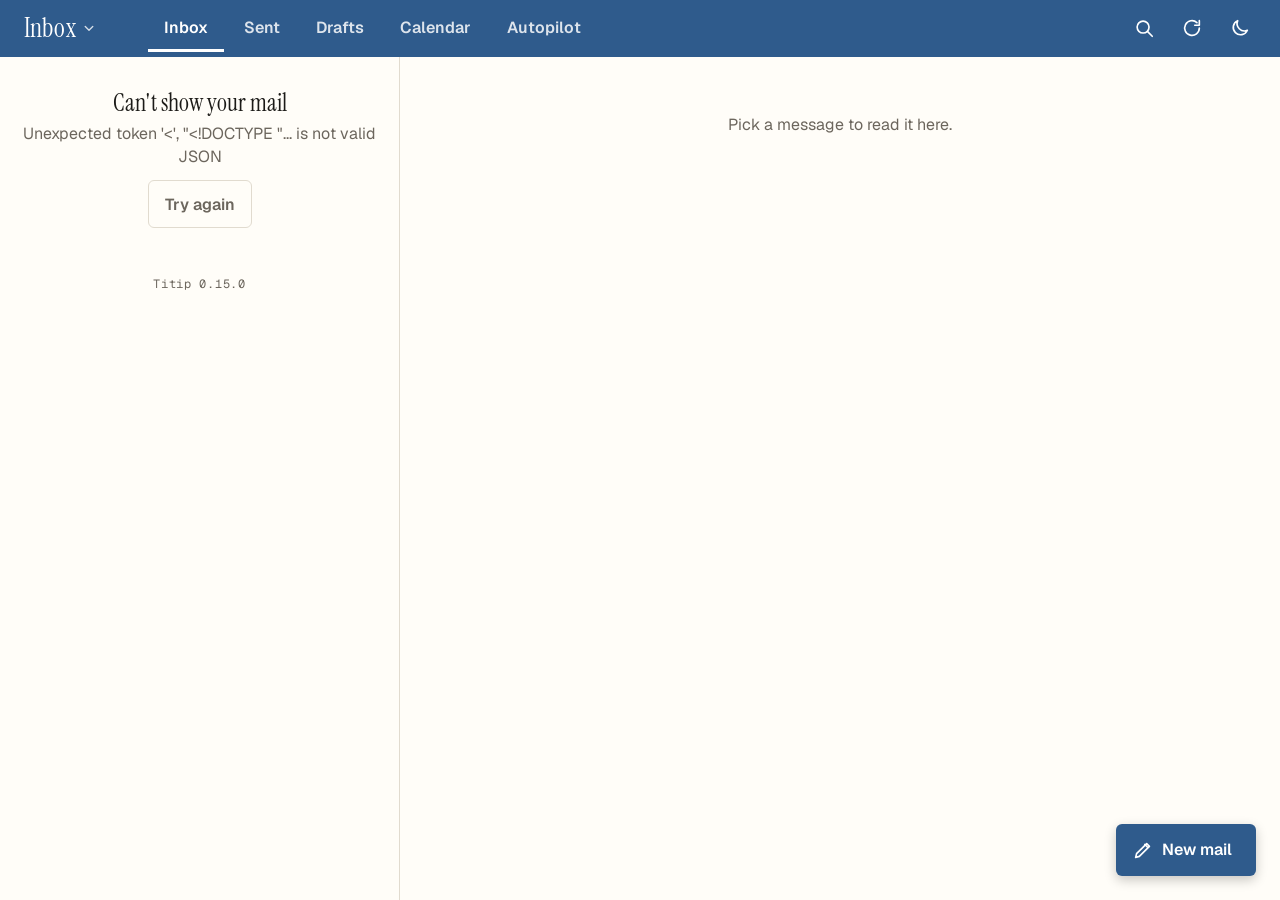
==== commit 73875525: "A task's start day and reminder, a colour for a category, an entry on several days of a week or on a" ====
--- a/titip/web/index.html
+++ b/titip/web/index.html
@@ -296,6 +296,8 @@
           <option value="week">Every week</option>
           <option value="week:2" data-needs="full">Every 2 weeks</option>
           <option value="month">Every month</option>
+          <option value="monthNth" data-needs="last" id="planNth">Every month: that weekday</option>
+          <option value="monthLast" data-needs="last" id="planLast">Every month: the last such weekday</option>
           <option value="year">Every year</option>
         </select>
         <label class="sr" for="planTimes">How many times</label>
@@ -303,6 +305,9 @@
         <span id="planTimesWord" hidden>times</span>
       </span>
     </div>
+    <div class="field" id="planDaysField" hidden><span id="planDaysLabel">On</span>
+      <div class="days" id="planDays" role="group" aria-labelledby="planDaysLabel"></div>
+    </div>
     <label class="field"><span>Where</span>
       <input id="planWhere" type="text" maxlength="255" autocomplete="off" placeholder="Room, address or link">
     </label>
@@ -336,9 +341,19 @@
     <label class="field" data-kinds="tasks contacts"><span id="thingNameLabel">Task</span>
       <input id="thingName" type="text" maxlength="255" autocomplete="off">
     </label>
+    <label class="field" data-kinds="tasks" id="thingStartField"><span>Starts</span>
+      <input id="thingStart" type="date">
+    </label>
     <label class="field" data-kinds="tasks"><span>Due</span>
       <input id="thingDue" type="date">
     </label>
+    <div class="field hours2" data-kinds="tasks" id="thingRemindField"><label for="thingRemindDay">Remind</label>
+      <span class="pair">
+        <input id="thingRemindDay" type="date">
+        <label class="sr" for="thingRemindAt">Time of the reminder</label>
+        <input id="thingRemindAt" type="time">
+      </span>
+    </div>
     <label class="tick" data-kinds="tasks" for="thingImportant"><input id="thingImportant" type="checkbox"> High importance</label>
     <label class="field" data-kinds="contacts"><span>Company</span>
       <input id="thingCompany" type="text" maxlength="255" autocomplete="off">
--- a/titip/web/styles.css
+++ b/titip/web/styles.css
@@ -282,7 +282,7 @@
 }
 .readerTop { display: flex; align-items: center; justify-content: space-between; gap: var(--s3); min-height: var(--tap); }
 .readerDo { margin-left: auto; display: flex; gap: var(--s4); }
-.readerDo .link { padding: 0; }
+.readerDo .link { padding: 0; min-width: var(--tap); }   /* "More" is four letters: still a finger wide */
 .link.danger { color: var(--stamp); }
 .reader { position: relative; }
 .tags { padding: var(--s2) 0; border-bottom: 1px solid var(--line); color: var(--ink-2); font: 500 12px/1.6 var(--mono); letter-spacing: 0.02em; }
@@ -311,6 +311,22 @@
 .suggest input { min-height: var(--tap); padding: 0 var(--s2); background: var(--card); border: 1px solid var(--line-strong); border-radius: var(--radius); }
 .suggest button { min-height: var(--tap); padding: 0 var(--s3); background: var(--card); border: 1px solid var(--line-strong); border-radius: var(--radius); font-weight: 600; }
 /* the list narrowed to what is unread or flagged: three words under the search box, the one in use pressed */
+/* the days of the week an entry repeats on: each a finger wide, so on a narrow phone they take two lines */
+.days { display: grid; grid-template-columns: repeat(auto-fill, minmax(var(--tap), 1fr)); gap: var(--s1); padding: var(--s1) 0; min-width: 0; }
+.days button { min-width: 0; min-height: var(--tap); padding: 0; background: var(--card); border: 1px solid var(--line-strong); border-radius: var(--radius); font-size: 13px; font-weight: 500; }
+.days button[aria-pressed="true"] { background: var(--pick); border-color: var(--accent); font-weight: 700; }
+.days button:disabled { opacity: 1; color: var(--ink); }   /* the day it starts on: always one of them */
+.hue { flex: none; width: 12px; height: 12px; border-radius: 50%; background: var(--dot, transparent); box-shadow: inset 0 0 0 1px var(--line-strong); }
+.hue[data-colour]:not([data-colour=""]) { box-shadow: none; }
+.hue[data-colour="red"] { --dot: #d13438; }
+.hue[data-colour="orange"] { --dot: #e8740c; }
+.hue[data-colour="yellow"] { --dot: #e3b505; }
+.hue[data-colour="green"] { --dot: #2f9e44; }
+.hue[data-colour="teal"] { --dot: #0c8f8f; }
+.hue[data-colour="blue"] { --dot: #2f6fd1; }
+.hue[data-colour="purple"] { --dot: #7c4dbc; }
+.hue[data-colour="gray"] { --dot: #7a7a7a; }
+.hue + .ownName { flex: 1; }   /* the name stays next to its colour, not at the other edge */
 .shows { display: flex; gap: var(--s2); margin-top: var(--s2); }
 .shows button { flex: 1; min-height: var(--tap); background: var(--card); border: 1px solid var(--line-strong); border-radius: var(--radius); font-weight: 500; }
 .shows button[aria-pressed="true"] { background: var(--pick); border-color: var(--accent); }
@@ -434,7 +450,16 @@
 .field select {
   width: 100%; min-height: var(--tap); padding: var(--s2) 0; background: none; border: 0; color: inherit; font: inherit;
 }
-.hours2 .pair select { width: auto; flex: 1 1 auto; }
+.hours2 .pair select { width: 0; min-width: 0; flex: 1 1 0; text-overflow: ellipsis; }   /* as wide as is left, however long its longest choice */
+.hours2 .pair > span { flex: none; white-space: nowrap; }
+/* what is typed or picked there is 16 px like every field: an iPhone zooms the page in on a smaller one */
+.hours2 .pair input, .hours2 .pair select { font: 16px/1.3 var(--ui); letter-spacing: 0; text-transform: none; color: var(--ink); }
+/* a day and a time, or two times, that do not fit one line on a narrow phone go on two: never cut off */
+.hours2 .pair { flex-wrap: wrap; row-gap: 0; }
+.hours2 .pair input[type="time"] { flex: 0 1 auto; min-width: 104px; }
+.hours2 .pair input[type="date"] { flex: 0 1 auto; min-width: 150px; }
+.hours2 > :first-child { align-self: start; line-height: var(--tap); }   /* the name stays next to the first line */
+#planRepeatField .pair select { flex: 1 1 100%; width: 100%; }   /* how it repeats has the line to itself; how many times goes under it */
 .hours2 .pair input[type="number"] { width: 84px; flex: none; }
 .field :disabled { color: var(--muted); }
 .composeFoot button[aria-pressed="true"] { background: var(--pick); border-color: var(--line-strong); }
@@ -443,6 +468,8 @@
 .hours2 .pair { display: flex; align-items: center; gap: var(--s3); color: var(--muted); }
 .hours2 .pair input { width: auto; flex: 0 1 auto; }
 .field input[type="date"], .field input[type="time"] { font-variant-numeric: tabular-nums; }
+/* a day or a time that is not set: some browsers show today's date in an empty box, so it is dimmed to say it is not one */
+.field input.unset:not(:focus), .hours2 .pair input.unset:not(:focus) { color: var(--muted); }
 #planner .tick { border-bottom: 1px solid var(--line); }
 /* a list to pick from: folders to move a mail to, categories to tick */
 .picker { position: fixed; inset: 0; z-index: 12; display: flex; align-items: flex-end; justify-content: center; background: rgb(0 0 0 / 0.32); }
